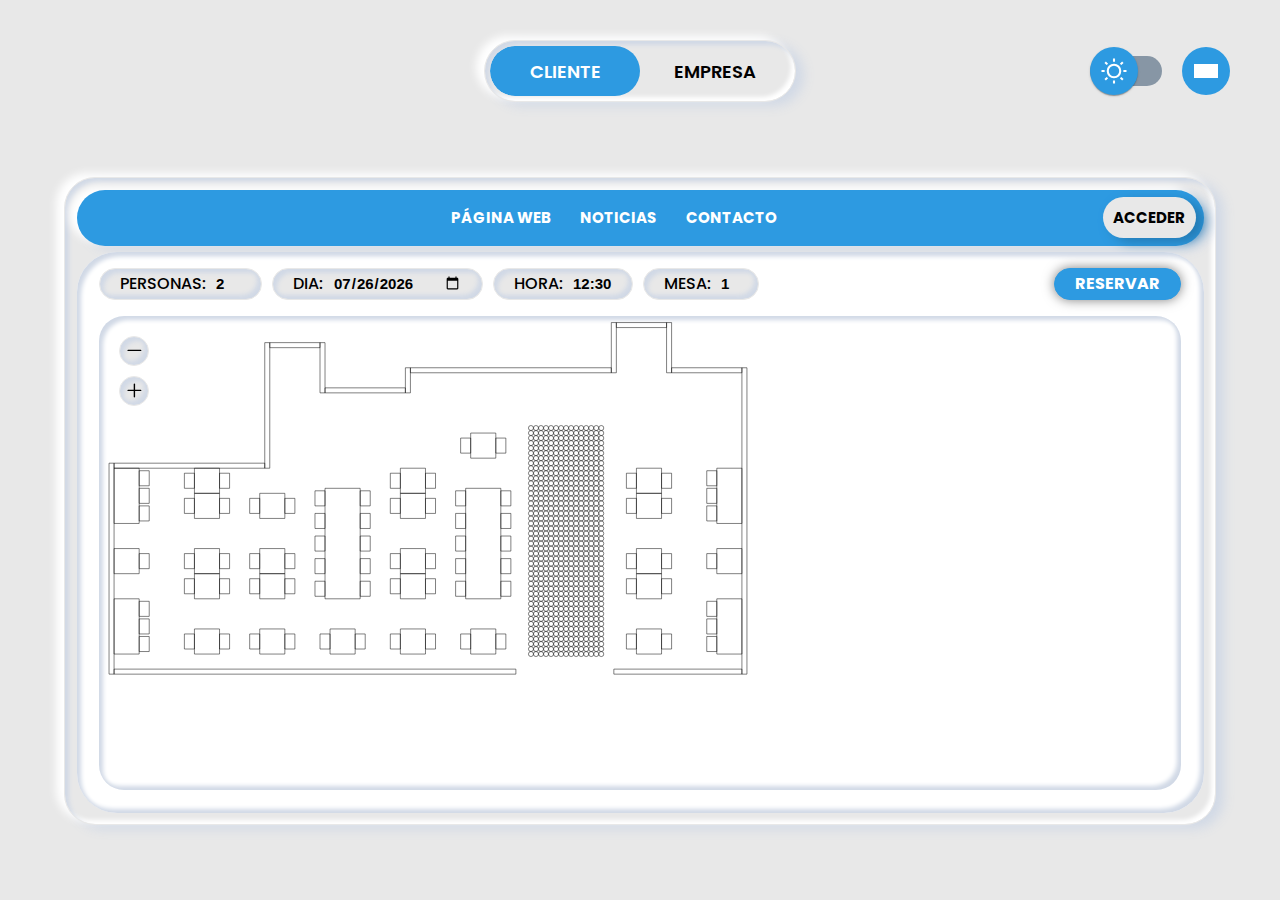
==== demo-rest-1/index.html @ f7833a54 "confirmar reserva" ====
<!DOCTYPE html>
<html lang="en">
<head>
    <meta charset="UTF-8">
    <meta name="viewport" content="width=device-width, initial-scale=1.0">

    <title>Innovawave</title>
  <link rel="stylesheet" >
    <link rel="stylesheet" href="style.css"> 
    <link rel="stylesheet" href="style-dark.css" id="dark-mode-stylesheet" disabled>
    <link rel="stylesheet" href="./rest-1/style.css">
    <link rel="stylesheet" href="./rest-1/style-dark.css" id="dark-mode-rest-stylesheet" disabled>

    <link rel="stylesheet" href="./rest-1/style-h.css" id="h-rest-stylesheet">
    <link rel="stylesheet" href="./rest-1/style-v.css" id="v-rest-stylesheet" disabled>

    <link rel="icon" type="image/innovawave-icon" href="./img/favicon.ico">
</head>
<body>
  <div class="div-top">
    <div class="div-dark-position">
      <label class="ui-switch">
        <input id="darkModeToggle" type="checkbox" >
        <div class="slider">
          <div class="circle"></div>
        </div>
        </label>
        <input type="checkbox" id="checkbox-rotate">
        <label for="checkbox-rotate" class="button-rotate">
            <div class="rectangulo-rotate"></div>
        </label>
    </div>
  <div class="button-cliente-empresa">
  <div class="radio-input poppins-black">
    <label id="cliente">
    <input value="value-1" name="value-radio" id="input-cliente" type="radio" checked="">
    <span>CLIENTE</span>
    </label>
    <label id="empresa">
      <input value="value-2" name="value-radio" id="input-empresa" type="radio">
    <span>EMPRESA</span>
    </label>
    <span class="selection"></span>
  </div>
</div>
</div>

    <div class="div-cliente-empresa poppins-medium">
      
        <div id="window-cliente" class="div-window center">
          <div style="display: none;" class="rest-popup-bk" id="popup-reservar">
            <div class="rest-popup-card">
              <button onclick="closePopup()" class="rest-popup-close-button">
                <img src="./img/cross.svg" alt="">
              </button>
              <h5>CONFIRMAR RESERVA</h5>
              <div>
                <svg viewBox="0 0 24 24" fill="none" xmlns="http://www.w3.org/2000/svg"><g id="SVGRepo_bgCarrier" stroke-width="0"></g><g id="SVGRepo_tracerCarrier" stroke-linecap="round" stroke-linejoin="round"></g><g id="SVGRepo_iconCarrier"> <path d="M16 7C16 9.20914 14.2091 11 12 11C9.79086 11 8 9.20914 8 7C8 4.79086 9.79086 3 12 3C14.2091 3 16 4.79086 16 7Z" stroke="#000000" stroke-width="2" stroke-linecap="round" stroke-linejoin="round"></path> <path d="M12 14C8.13401 14 5 17.134 5 21H19C19 17.134 15.866 14 12 14Z" stroke="#000000" stroke-width="2" stroke-linecap="round" stroke-linejoin="round"></path> </g></svg>
              2 PERSONAS
              </div>
              <div>
                <svg viewBox="0 0 24 24" fill="none" xmlns="http://www.w3.org/2000/svg">
                    <path d="M3 9H21M7 3V5M17 3V5M6 13H8M6 17H8M11 13H13M11 17H13M16 13H18M16 17H18M6.2 21H17.8C18.9201 21 19.4802 21 19.908 20.782C20.2843 20.5903 20.5903 20.2843 20.782 19.908C21 19.4802 21 18.9201 21 17.8V8.2C21 7.07989 21 6.51984 20.782 6.09202C20.5903 5.71569 20.2843 5.40973 19.908 5.21799C19.4802 5 18.9201 5 17.8 5H6.2C5.0799 5 4.51984 5 4.09202 5.21799C3.71569 5.40973 3.40973 5.71569 3.21799 6.09202C3 6.51984 3 7.07989 3 8.2V17.8C3 18.9201 3 19.4802 3.21799 19.908C3.40973 20.2843 3.71569 20.5903 4.09202 20.782C4.51984 21 5.07989 21 6.2 21Z" stroke="#000000" stroke-width="2" stroke-linecap="round" stroke-linejoin="round"></path>
                </svg>
                22/03/2024
              </div>
              <div>
                <svg viewBox="0 0 24 24" fill="none" xmlns="http://www.w3.org/2000/svg"><g id="SVGRepo_bgCarrier" stroke-width="0"></g><g id="SVGRepo_tracerCarrier" stroke-linecap="round" stroke-linejoin="round"></g><g id="SVGRepo_iconCarrier"> <path d="M12 7V12L14.5 13.5M21 12C21 16.9706 16.9706 21 12 21C7.02944 21 3 16.9706 3 12C3 7.02944 7.02944 3 12 3C16.9706 3 21 7.02944 21 12Z" stroke="#000000" stroke-width="2" stroke-linecap="round" stroke-linejoin="round"></path> </g></svg>
                20:00
              </div>
              <div>
                <svg width="20px" height="20px" viewBox="0 0 24 24" fill="black" stroke="none" xmlns="http://www.w3.org/2000/svg" stroke="#2b00ff">
                  <g id="SVGRepo_iconCarrier"> 
                    <path fill-rule="evenodd" clip-rule="evenodd" d="M1.73306 1.03631C2.08026 0.94014 2.45235 1.03817 2.7071 1.29292L22.7071 21.2929C23.0976 21.6834 23.0976 22.3166 22.7071 22.7071C22.3166 23.0977 21.6834 23.0977 21.2929 22.7071L14 15.4142L12.9142 16.5C12.1341 17.2802 10.8684 17.2827 10.0865 16.5007L3.29296 9.70718C1.58311 7.99734 1.01881 6.00221 0.879106 4.46556C0.809325 3.698 0.844063 3.03552 0.896734 2.56147C0.926579 2.29285 0.964429 2.02212 1.02938 1.75935C1.11559 1.41264 1.38869 1.13169 1.73306 1.03631ZM2.87096 4.2852C2.98137 5.49843 3.41721 7.00301 4.70713 8.29291L11.5 15.0858L12.5858 14L2.87096 4.2852Z" fill="black" stroke="none"></path> <path d="M18.2071 1.79292C18.5976 2.18344 18.5976 2.81661 18.2071 3.20713L15.3113 6.10295C14.955 6.45919 14.9505 6.97388 15.1985 7.38727L18.7929 3.79292C19.1834 3.40239 19.8166 3.40239 20.2071 3.79292C20.5976 4.18344 20.5976 4.81661 20.2071 5.20713L16.6128 8.80148C17.0261 9.04952 17.5408 9.04498 17.8971 8.68873L20.7929 5.79292C21.1834 5.40239 21.8166 5.40239 22.2071 5.79292C22.5976 6.18344 22.5976 6.81661 22.2071 7.20713L19.3113 10.1029C18.3379 11.0764 16.8269 11.2624 15.6465 10.5541L15.155 10.2592L14.7071 10.7071C14.3166 11.0977 13.6834 11.0977 13.2929 10.7071C12.9024 10.3166 12.9024 9.68344 13.2929 9.29292L13.7408 8.84501L13.4459 8.35354C12.7377 7.17311 12.9237 5.66214 13.8971 4.68873L16.7929 1.79292C17.1834 1.40239 17.8166 1.40239 18.2071 1.79292Z" fill="black" stroke="none"></path> <path d="M8.20711 17.2071C8.59763 16.8166 8.59763 16.1834 8.20711 15.7929C7.81659 15.4024 7.18342 15.4024 6.7929 15.7929L1.2929 21.2929C0.902372 21.6834 0.902372 22.3166 1.2929 22.7071C1.68342 23.0977 2.31659 23.0977 2.70711 22.7071L8.20711 17.2071Z" fill="black" stroke="none"></path> </g></svg>
                MESA 5
              </div>
              <button class="rest-popup-hecho">
                RESERVAR
              </button>
            </div>
          </div>
          
          <div class="rest">
            
            <header class="rest-head">
              <div class="rest-div-logo">
                <img class="rest-logo" src="https://static.vecteezy.com/system/resources/previews/024/284/717/large_2x/restaurant-logo-4-free-png.png" alt="">
              </div>
              <input type="checkbox" id="menu" class="nav-input">
              <div class="rest-div-pages">
                <a class="rest-page" >PÁGINA WEB</a>
                <a class="rest-page" >NOTICIAS</a>
                <a class="rest-page" >CONTACTO</a>
              </div>
              
              <label for="menu" class="nav-label">
                <img src="./img/menu.svg" alt="menu" class="nav-img">
              </label>
              <div class="rest-head-right">
                <div onclick="acceder()" class="rest-login">
                  ACCEDER
                </div>
              </div>
            </header>
            <div class="rest-map">
              <div class="rest-map-top">
                <div id="selectorPersonas" class="rest-filter">
                  PERSONAS:
                  <input value="2" id="personas" style="width:35px" type="number">
                </div>
                <div id="selectorFecha" class="rest-filter">
                  DIA: 
                  <input type="date" id="fecha">
                </div>
                <div id="selectorHora" class="rest-filter">
                  HORA:
                  <select id="hora" name="" id="">
                    <option value="">12:30</option>
                    <option value="">14:00</option>
                    <option value="">20:00</option>
                    <option value="">21:30</option>
                  </select>
                </div>
                <div id="selectorMesa" class="rest-filter">
                  MESA: 
                  <select id="mesa" name="" id="">
                    <option value="Mesa 1">1</option>
                    <option value="Mesa 2">2</option>
                    <option value="Mesa 3">3</option>
                    <option value="Mesa 4">4</option>
                    <option value="Mesa 5">5</option>
                    <option value="Mesa 6">6</option>
                    <option value="Mesa 7">7</option>
                    <option value="Mesa 8">8</option>
                    <option value="Mesa 9">9</option>
                    <option value="Mesa 10">10</option>
                    <option value="Mesa 11">11</option>
                    <option value="Mesa 12">12</option>
                    <option value="Mesa 13">13</option>
                    <option value="Mesa 14">14</option>
                    <option value="Mesa 15">15</option>
                    <option value="Mesa 16">16</option>
                    <option value="Mesa 17">17</option>
                    <option value="Mesa 18">18</option>
                    <option value="Mesa 19">19</option>
                    <option value="Mesa 20">20</option>
                    <option value="Mesa 21">21</option>
                    <option value="Mesa 22">22</option>
                    <option value="Mesa 23">23</option>
                    <option value="Mesa 24">24</option>
                    <option value="Mesa 25">25</option>
                    <option value="Mesa 26">26</option>
                    <option value="Mesa 27">27</option>

                  </select>
                </div>
                
                
    
                <div id="resultado"></div>
                <div class="rest-encargar" onclick="openPopup()">
                  RESERVAR
                </div>
              </div>
              <div class="rest-map-bottom">
                <button class="rest-zoom-button" style="top: 60px;" id="zoomIn">
                  <svg style="width: 60%;" viewBox="0 0 24 24" fill="white" xmlns="http://www.w3.org/2000/svg">
                    <g id="SVGRepo_iconCarrier"> 
                      <path d="M13 3C13 2.44772 12.5523 2 12 2C11.4477 2 11 2.44772 11 3V11H3C2.44772 11 2 11.4477 2 12C2 12.5523 2.44772 13 3 13H11V21C11 21.5523 11.4477 22 12 22C12.5523 22 13 21.5523 13 21V13H21C21.5523 13 22 12.5523 22 12C22 11.4477 21.5523 11 21 11H13V3Z" fill="#000"></path> 
                    </g>
                  </svg>
                </button>
                <button class="rest-zoom-button" style="top: 20px;" id="zoomOut">
                  <svg style="width: 60%;" viewBox="0 0 24 24" fill="none" xmlns="http://www.w3.org/2000/svg">
                    <path d="M2 12C2 11.4477 2.44772 11 3 11H21C21.5523 11 22 11.4477 22 12C22 12.5523 21.5523 13 21 13H3C2.44772 13 2 12.5523 2 12Z" fill="#000"></path> 
                  </svg>
                </button>
                <div class="loader"></div>
                <div class="rest-encargar-v" onclick="openPopup()">
                  RESERVAR
                </div>
                <svg id="svg" viewBox="0 0 0 0" xmlns="http://www.w3.org/2000/svg" style="width: 100%; height: 100%;transition:0.5s">
                  <a xlink:title="Mesa 1">
                    <path d="M30 10 l50 0 l0 50 l-50 0 z M80 20 l20 0 l0 30 l-20 0 z M10 20 l20 0 l0 30 l-20 0 z M30 60 l50 0 l0 50 l-50 0 z M80 70 l20 0 l0 30 l-20 0 z M10 70 l20 0 l0 30 l-20 0 z" class="rest-mesa"></path>
                  </a>
                  <a xlink:title="Mesa 2">
                    <path d="M30 170 l50 0 l0 50 l-50 0 z M80 180 l20 0 l0 30 l-20 0 z M10 180 l20 0 l0 30 l-20 0 z M30 220 l50 0 l0 50 l-50 0 z M80 230 l20 0 l0 30 l-20 0 z M10 230 l20 0 l0 30 l-20 0 z" class="rest-mesa"></path>
                  </a>
                  <a xlink:title="Mesa 3">
                    <path d="M30 330 l50 0 l0 50 l-50 0 z M80 340 l20 0 l0 30 l-20 0 z M10 340 l20 0 l0 30 l-20 0 z" class="rest-mesa"></path>
                  </a>
                  <a xlink:title="Mesa 4">
                    <path d="M160 60 l50 0 l0 50 l-50 0 z M210 70 l20 0 l0 30 l-20 0 z M140 70 l20 0 l0 30 l-20 0 z" class="rest-mesa"></path>
                  </a>
                  <a xlink:title="Mesa 5">
                    <path d="M160 170 l50 0 l0 50 l-50 0 z M210 180 l20 0 l0 30 l-20 0 z M140 180 l20 0 l0 30 l-20 0 z M160 220 l50 0 l0 50 l-50 0 z M210 230 l20 0 l0 30 l-20 0 z M140 230 l20 0 l0 30 l-20 0 z" class="rest-mesa"></path>
                  </a>
                  <a xlink:title="Mesa 6">
                    <path d="M160 330 l50 0 l0 50 l-50 0 z M210 340 l20 0 l0 30 l-20 0 z M140 340 l20 0 l0 30 l-20 0 z" class="rest-mesa"></path>
                  </a>
                  <a xlink:title="Mesa 7">
                    <path d="M290 50 l70 0 l0 220 l-70 0 z M360 55 l20 0 l0 30 l-20 0 z M360 100 l20 0 l0 30 l-20 0 z M360 145 l20 0 l0 30 l-20 0 z M360 190 l20 0 l0 30 l-20 0 z M360 235 l20 0 l0 30 l-20 0 z M270 55 l20 0 l0 30 l-20 0 z M270 100 l20 0 l0 30 l-20 0 z M270 145 l20 0 l0 30 l-20 0 z M270 190 l20 0 l0 30 l-20 0 z M270 235 l20 0 l0 30 l-20 0 z" class="rest-mesa"></path>
                  </a>
                  <a xlink:title="Mesa 8">
                    <path d="M300 330 l50 0 l0 50 l-50 0 z M350 340 l20 0 l0 30 l-20 0 z M280 340 l20 0 l0 30 l-20 0 z" class="rest-mesa"></path>
                  </a>
                  <a xlink:title="Mesa 9">
                    <path d="M440 170 l50 0 l0 50 l-50 0 z M490 180 l20 0 l0 30 l-20 0 z M420 180 l20 0 l0 30 l-20 0 z M440 220 l50 0 l0 50 l-50 0 z M420 230 l20 0 l0 30 l-20 0 z M490 230 l20 0 l0 30 l-20 0 z" class="rest-mesa"></path>
                  </a>
                  <a xlink:title="Mesa 10">
                    <path d="M440 10 l50 0 l0 50 l-50 0 z M490 20 l20 0 l0 30 l-20 0 z M420 20 l20 0 l0 30 l-20 0 z M440 60 l50 0 l0 50 l-50 0 z M420 70 l20 0 l0 30 l-20 0 z M490 70 l20 0 l0 30 l-20 0 z" class="rest-mesa"></path>
                  </a>
                  <a xlink:title="Mesa 11">
                    <path d="M440 330 l50 0 l0 50 l-50 0 z M490 340 l20 0 l0 30 l-20 0 z M420 340 l20 0 l0 30 l-20 0 z" class="rest-mesa"></path>
                  </a>
                  <a xlink:title="Mesa 12">
                    <path d="M570 50 l70 0 l0 220 l-70 0 z M640 55 l20 0 l0 30 l-20 0 z M640 100 l20 0 l0 30 l-20 0 z M640 145 l20 0 l0 30 l-20 0 z M640 190 l20 0 l0 30 l-20 0 z M640 235 l20 0 l0 30 l-20 0 z M550 55 l20 0 l0 30 l-20 0 z M550 100 l20 0 l0 30 l-20 0 z M550 145 l20 0 l0 30 l-20 0 z M550 190 l20 0 l0 30 l-20 0 z M550 235 l20 0 l0 30 l-20 0 z" class="rest-mesa"></path>
                  </a>
                  <a xlink:title="Mesa 13">
                    <path d="M580 330 l50 0 l0 50 l-50 0 z M630 340 l20 0 l0 30 l-20 0 z M560 340 l20 0 l0 30 l-20 0 z" class="rest-mesa"></path>
                  </a>
                  <a xlink:title="Mesa 14">
                    <path d="M580 -60 l50 0 l0 50 l-50 0 z M630 -50 l20 0 l0 30 l-20 0 z M560 -50 l20 0 l0 30 l-20 0 z" class="rest-mesa"></path>
                  </a>
                  <a xlink:title="Mesa 15">
                    <path d="M-130 10 l50 0 l0 110 l-50 0 z M-80 50 l20 0 l0 30 l-20 0 z M-80 15 l20 0 l0 30 l-20 0 z M-80 85 l20 0 l0 30 l-20 0 z" class="rest-mesa"></path>
                  </a>
                  <a xlink:title="Mesa 16">
                    <path d="M-130 170 l50 0 l0 50 l-50 0 z M-80 180 l20 0 l0 30 l-20 0 z" class="rest-mesa"></path>
                  </a>
                  <a xlink:title="Mesa 17">
                    <path d="M-130 270 l50 0 l0 110 l-50 0 z M-80 310 l20 0 l0 30 l-20 0 z M-80 345 l20 0 l0 30 l-20 0 z M-80 275 l20 0 l0 30 l-20 0 z" class="rest-mesa"></path>
                  </a>
                  <a xlink:title="Mesa 18">
                    <path d="M910 330 l50 0 l0 50 l-50 0 z M960 340 l20 0 l0 30 l-20 0 z M890 340 l20 0 l0 30 l-20 0 z" class="rest-mesa"></path>
                  </a>
                  <a xlink:title="Mesa 19">
                    <path d="M910 170 l50 0 l0 50 l-50 0 z M960 180 l20 0 l0 30 l-20 0 z M890 180 l20 0 l0 30 l-20 0 z M910 220 l50 0 l0 50 l-50 0 z M960 230 l20 0 l0 30 l-20 0 z M890 230 l20 0 l0 30 l-20 0 z" class="rest-mesa"></path>
                  </a>
                  <a xlink:title="Mesa 20">
                    <path d="M910 10 l50 0 l0 50 l-50 0 z M960 20 l20 0 l0 30 l-20 0 z M890 20 l20 0 l0 30 l-20 0 z M910 60 l50 0 l0 50 l-50 0 z M960 70 l20 0 l0 30 l-20 0 z M890 70 l20 0 l0 30 l-20 0 z" class="rest-mesa"></path>
                  </a>
                  <a xlink:title="Mesa 21">
                    <path d="M1070 270 l50 0 l0 110 l-50 0 z M1050 310 l20 0 l0 30 l-20 0 z M1050 345 l20 0 l0 30 l-20 0 z M1050 275 l20 0 l0 30 l-20 0 z" class="rest-mesa"></path>
                  </a>
                  <a xlink:title="Mesa 22">
                    <path d="M1070 170 l50 0 l0 50 l-50 0 z M1050 180 l20 0 l0 30 l-20 0 z" class="rest-mesa"></path>
                  </a>
                  <a xlink:title="Mesa 23">
                    <path d="M1070 10 l50 0 l0 110 l-50 0 z M1050 50 l20 0 l0 30 l-20 0 z M1050 15 l20 0 l0 30 l-20 0 z M1050 85 l20 0 l0 30 l-20 0 z" class="rest-mesa"></path>
                  </a>
                <circle cx="700" cy="-70" r="5" fill="none" stroke="black"></circle><circle cx="710" cy="-70" r="5" fill="none" stroke="black"></circle><circle cx="720" cy="-70" r="5" fill="none" stroke="black"></circle><circle cx="730" cy="-70" r="5" fill="none" stroke="black"></circle><circle cx="740" cy="-70" r="5" fill="none" stroke="black"></circle><circle cx="750" cy="-70" r="5" fill="none" stroke="black"></circle><circle cx="760" cy="-70" r="5" fill="none" stroke="black"></circle><circle cx="770" cy="-70" r="5" fill="none" stroke="black"></circle><circle cx="780" cy="-70" r="5" fill="none" stroke="black"></circle><circle cx="790" cy="-70" r="5" fill="none" stroke="black"></circle><circle cx="800" cy="-70" r="5" fill="none" stroke="black"></circle><circle cx="810" cy="-70" r="5" fill="none" stroke="black"></circle><circle cx="820" cy="-70" r="5" fill="none" stroke="black"></circle><circle cx="830" cy="-70" r="5" fill="none" stroke="black"></circle><circle cx="840" cy="-70" r="5" fill="none" stroke="black"></circle><circle cx="700" cy="-60" r="5" fill="none" stroke="black"></circle><circle cx="710" cy="-60" r="5" fill="none" stroke="black"></circle><circle cx="720" cy="-60" r="5" fill="none" stroke="black"></circle><circle cx="730" cy="-60" r="5" fill="none" stroke="black"></circle><circle cx="740" cy="-60" r="5" fill="none" stroke="black"></circle><circle cx="750" cy="-60" r="5" fill="none" stroke="black"></circle><circle cx="760" cy="-60" r="5" fill="none" stroke="black"></circle><circle cx="770" cy="-60" r="5" fill="none" stroke="black"></circle><circle cx="780" cy="-60" r="5" fill="none" stroke="black"></circle><circle cx="790" cy="-60" r="5" fill="none" stroke="black"></circle><circle cx="800" cy="-60" r="5" fill="none" stroke="black"></circle><circle cx="810" cy="-60" r="5" fill="none" stroke="black"></circle><circle cx="820" cy="-60" r="5" fill="none" stroke="black"></circle><circle cx="830" cy="-60" r="5" fill="none" stroke="black"></circle><circle cx="840" cy="-60" r="5" fill="none" stroke="black"></circle><circle cx="700" cy="-50" r="5" fill="none" stroke="black"></circle><circle cx="710" cy="-50" r="5" fill="none" stroke="black"></circle><circle cx="720" cy="-50" r="5" fill="none" stroke="black"></circle><circle cx="730" cy="-50" r="5" fill="none" stroke="black"></circle><circle cx="740" cy="-50" r="5" fill="none" stroke="black"></circle><circle cx="750" cy="-50" r="5" fill="none" stroke="black"></circle><circle cx="760" cy="-50" r="5" fill="none" stroke="black"></circle><circle cx="770" cy="-50" r="5" fill="none" stroke="black"></circle><circle cx="780" cy="-50" r="5" fill="none" stroke="black"></circle><circle cx="790" cy="-50" r="5" fill="none" stroke="black"></circle><circle cx="800" cy="-50" r="5" fill="none" stroke="black"></circle><circle cx="810" cy="-50" r="5" fill="none" stroke="black"></circle><circle cx="820" cy="-50" r="5" fill="none" stroke="black"></circle><circle cx="830" cy="-50" r="5" fill="none" stroke="black"></circle><circle cx="840" cy="-50" r="5" fill="none" stroke="black"></circle><circle cx="700" cy="-40" r="5" fill="none" stroke="black"></circle><circle cx="710" cy="-40" r="5" fill="none" stroke="black"></circle><circle cx="720" cy="-40" r="5" fill="none" stroke="black"></circle><circle cx="730" cy="-40" r="5" fill="none" stroke="black"></circle><circle cx="740" cy="-40" r="5" fill="none" stroke="black"></circle><circle cx="750" cy="-40" r="5" fill="none" stroke="black"></circle><circle cx="760" cy="-40" r="5" fill="none" stroke="black"></circle><circle cx="770" cy="-40" r="5" fill="none" stroke="black"></circle><circle cx="780" cy="-40" r="5" fill="none" stroke="black"></circle><circle cx="790" cy="-40" r="5" fill="none" stroke="black"></circle><circle cx="800" cy="-40" r="5" fill="none" stroke="black"></circle><circle cx="810" cy="-40" r="5" fill="none" stroke="black"></circle><circle cx="820" cy="-40" r="5" fill="none" stroke="black"></circle><circle cx="830" cy="-40" r="5" fill="none" stroke="black"></circle><circle cx="840" cy="-40" r="5" fill="none" stroke="black"></circle><circle cx="700" cy="-30" r="5" fill="none" stroke="black"></circle><circle cx="710" cy="-30" r="5" fill="none" stroke="black"></circle><circle cx="720" cy="-30" r="5" fill="none" stroke="black"></circle><circle cx="730" cy="-30" r="5" fill="none" stroke="black"></circle><circle cx="740" cy="-30" r="5" fill="none" stroke="black"></circle><circle cx="750" cy="-30" r="5" fill="none" stroke="black"></circle><circle cx="760" cy="-30" r="5" fill="none" stroke="black"></circle><circle cx="770" cy="-30" r="5" fill="none" stroke="black"></circle><circle cx="780" cy="-30" r="5" fill="none" stroke="black"></circle><circle cx="790" cy="-30" r="5" fill="none" stroke="black"></circle><circle cx="800" cy="-30" r="5" fill="none" stroke="black"></circle><circle cx="810" cy="-30" r="5" fill="none" stroke="black"></circle><circle cx="820" cy="-30" r="5" fill="none" stroke="black"></circle><circle cx="830" cy="-30" r="5" fill="none" stroke="black"></circle><circle cx="840" cy="-30" r="5" fill="none" stroke="black"></circle><circle cx="700" cy="-20" r="5" fill="none" stroke="black"></circle><circle cx="710" cy="-20" r="5" fill="none" stroke="black"></circle><circle cx="720" cy="-20" r="5" fill="none" stroke="black"></circle><circle cx="730" cy="-20" r="5" fill="none" stroke="black"></circle><circle cx="740" cy="-20" r="5" fill="none" stroke="black"></circle><circle cx="750" cy="-20" r="5" fill="none" stroke="black"></circle><circle cx="760" cy="-20" r="5" fill="none" stroke="black"></circle><circle cx="770" cy="-20" r="5" fill="none" stroke="black"></circle><circle cx="780" cy="-20" r="5" fill="none" stroke="black"></circle><circle cx="790" cy="-20" r="5" fill="none" stroke="black"></circle><circle cx="800" cy="-20" r="5" fill="none" stroke="black"></circle><circle cx="810" cy="-20" r="5" fill="none" stroke="black"></circle><circle cx="820" cy="-20" r="5" fill="none" stroke="black"></circle><circle cx="830" cy="-20" r="5" fill="none" stroke="black"></circle><circle cx="840" cy="-20" r="5" fill="none" stroke="black"></circle><circle cx="700" cy="-10" r="5" fill="none" stroke="black"></circle><circle cx="710" cy="-10" r="5" fill="none" stroke="black"></circle><circle cx="720" cy="-10" r="5" fill="none" stroke="black"></circle><circle cx="730" cy="-10" r="5" fill="none" stroke="black"></circle><circle cx="740" cy="-10" r="5" fill="none" stroke="black"></circle><circle cx="750" cy="-10" r="5" fill="none" stroke="black"></circle><circle cx="760" cy="-10" r="5" fill="none" stroke="black"></circle><circle cx="770" cy="-10" r="5" fill="none" stroke="black"></circle><circle cx="780" cy="-10" r="5" fill="none" stroke="black"></circle><circle cx="790" cy="-10" r="5" fill="none" stroke="black"></circle><circle cx="800" cy="-10" r="5" fill="none" stroke="black"></circle><circle cx="810" cy="-10" r="5" fill="none" stroke="black"></circle><circle cx="820" cy="-10" r="5" fill="none" stroke="black"></circle><circle cx="830" cy="-10" r="5" fill="none" stroke="black"></circle><circle cx="840" cy="-10" r="5" fill="none" stroke="black"></circle><circle cx="700" cy="0" r="5" fill="none" stroke="black"></circle><circle cx="710" cy="0" r="5" fill="none" stroke="black"></circle><circle cx="720" cy="0" r="5" fill="none" stroke="black"></circle><circle cx="730" cy="0" r="5" fill="none" stroke="black"></circle><circle cx="740" cy="0" r="5" fill="none" stroke="black"></circle><circle cx="750" cy="0" r="5" fill="none" stroke="black"></circle><circle cx="760" cy="0" r="5" fill="none" stroke="black"></circle><circle cx="770" cy="0" r="5" fill="none" stroke="black"></circle><circle cx="780" cy="0" r="5" fill="none" stroke="black"></circle><circle cx="790" cy="0" r="5" fill="none" stroke="black"></circle><circle cx="800" cy="0" r="5" fill="none" stroke="black"></circle><circle cx="810" cy="0" r="5" fill="none" stroke="black"></circle><circle cx="820" cy="0" r="5" fill="none" stroke="black"></circle><circle cx="830" cy="0" r="5" fill="none" stroke="black"></circle><circle cx="840" cy="0" r="5" fill="none" stroke="black"></circle><circle cx="700" cy="10" r="5" fill="none" stroke="black"></circle><circle cx="710" cy="10" r="5" fill="none" stroke="black"></circle><circle cx="720" cy="10" r="5" fill="none" stroke="black"></circle><circle cx="730" cy="10" r="5" fill="none" stroke="black"></circle><circle cx="740" cy="10" r="5" fill="none" stroke="black"></circle><circle cx="750" cy="10" r="5" fill="none" stroke="black"></circle><circle cx="760" cy="10" r="5" fill="none" stroke="black"></circle><circle cx="770" cy="10" r="5" fill="none" stroke="black"></circle><circle cx="780" cy="10" r="5" fill="none" stroke="black"></circle><circle cx="790" cy="10" r="5" fill="none" stroke="black"></circle><circle cx="800" cy="10" r="5" fill="none" stroke="black"></circle><circle cx="810" cy="10" r="5" fill="none" stroke="black"></circle><circle cx="820" cy="10" r="5" fill="none" stroke="black"></circle><circle cx="830" cy="10" r="5" fill="none" stroke="black"></circle><circle cx="840" cy="10" r="5" fill="none" stroke="black"></circle><circle cx="700" cy="20" r="5" fill="none" stroke="black"></circle><circle cx="710" cy="20" r="5" fill="none" stroke="black"></circle><circle cx="720" cy="20" r="5" fill="none" stroke="black"></circle><circle cx="730" cy="20" r="5" fill="none" stroke="black"></circle><circle cx="740" cy="20" r="5" fill="none" stroke="black"></circle><circle cx="750" cy="20" r="5" fill="none" stroke="black"></circle><circle cx="760" cy="20" r="5" fill="none" stroke="black"></circle><circle cx="770" cy="20" r="5" fill="none" stroke="black"></circle><circle cx="780" cy="20" r="5" fill="none" stroke="black"></circle><circle cx="790" cy="20" r="5" fill="none" stroke="black"></circle><circle cx="800" cy="20" r="5" fill="none" stroke="black"></circle><circle cx="810" cy="20" r="5" fill="none" stroke="black"></circle><circle cx="820" cy="20" r="5" fill="none" stroke="black"></circle><circle cx="830" cy="20" r="5" fill="none" stroke="black"></circle><circle cx="840" cy="20" r="5" fill="none" stroke="black"></circle><circle cx="700" cy="30" r="5" fill="none" stroke="black"></circle><circle cx="710" cy="30" r="5" fill="none" stroke="black"></circle><circle cx="720" cy="30" r="5" fill="none" stroke="black"></circle><circle cx="730" cy="30" r="5" fill="none" stroke="black"></circle><circle cx="740" cy="30" r="5" fill="none" stroke="black"></circle><circle cx="750" cy="30" r="5" fill="none" stroke="black"></circle><circle cx="760" cy="30" r="5" fill="none" stroke="black"></circle><circle cx="770" cy="30" r="5" fill="none" stroke="black"></circle><circle cx="780" cy="30" r="5" fill="none" stroke="black"></circle><circle cx="790" cy="30" r="5" fill="none" stroke="black"></circle><circle cx="800" cy="30" r="5" fill="none" stroke="black"></circle><circle cx="810" cy="30" r="5" fill="none" stroke="black"></circle><circle cx="820" cy="30" r="5" fill="none" stroke="black"></circle><circle cx="830" cy="30" r="5" fill="none" stroke="black"></circle><circle cx="840" cy="30" r="5" fill="none" stroke="black"></circle><circle cx="700" cy="40" r="5" fill="none" stroke="black"></circle><circle cx="710" cy="40" r="5" fill="none" stroke="black"></circle><circle cx="720" cy="40" r="5" fill="none" stroke="black"></circle><circle cx="730" cy="40" r="5" fill="none" stroke="black"></circle><circle cx="740" cy="40" r="5" fill="none" stroke="black"></circle><circle cx="750" cy="40" r="5" fill="none" stroke="black"></circle><circle cx="760" cy="40" r="5" fill="none" stroke="black"></circle><circle cx="770" cy="40" r="5" fill="none" stroke="black"></circle><circle cx="780" cy="40" r="5" fill="none" stroke="black"></circle><circle cx="790" cy="40" r="5" fill="none" stroke="black"></circle><circle cx="800" cy="40" r="5" fill="none" stroke="black"></circle><circle cx="810" cy="40" r="5" fill="none" stroke="black"></circle><circle cx="820" cy="40" r="5" fill="none" stroke="black"></circle><circle cx="830" cy="40" r="5" fill="none" stroke="black"></circle><circle cx="840" cy="40" r="5" fill="none" stroke="black"></circle><circle cx="700" cy="50" r="5" fill="none" stroke="black"></circle><circle cx="710" cy="50" r="5" fill="none" stroke="black"></circle><circle cx="720" cy="50" r="5" fill="none" stroke="black"></circle><circle cx="730" cy="50" r="5" fill="none" stroke="black"></circle><circle cx="740" cy="50" r="5" fill="none" stroke="black"></circle><circle cx="750" cy="50" r="5" fill="none" stroke="black"></circle><circle cx="760" cy="50" r="5" fill="none" stroke="black"></circle><circle cx="770" cy="50" r="5" fill="none" stroke="black"></circle><circle cx="780" cy="50" r="5" fill="none" stroke="black"></circle><circle cx="790" cy="50" r="5" fill="none" stroke="black"></circle><circle cx="800" cy="50" r="5" fill="none" stroke="black"></circle><circle cx="810" cy="50" r="5" fill="none" stroke="black"></circle><circle cx="820" cy="50" r="5" fill="none" stroke="black"></circle><circle cx="830" cy="50" r="5" fill="none" stroke="black"></circle><circle cx="840" cy="50" r="5" fill="none" stroke="black"></circle><circle cx="700" cy="60" r="5" fill="none" stroke="black"></circle><circle cx="710" cy="60" r="5" fill="none" stroke="black"></circle><circle cx="720" cy="60" r="5" fill="none" stroke="black"></circle><circle cx="730" cy="60" r="5" fill="none" stroke="black"></circle><circle cx="740" cy="60" r="5" fill="none" stroke="black"></circle><circle cx="750" cy="60" r="5" fill="none" stroke="black"></circle><circle cx="760" cy="60" r="5" fill="none" stroke="black"></circle><circle cx="770" cy="60" r="5" fill="none" stroke="black"></circle><circle cx="780" cy="60" r="5" fill="none" stroke="black"></circle><circle cx="790" cy="60" r="5" fill="none" stroke="black"></circle><circle cx="800" cy="60" r="5" fill="none" stroke="black"></circle><circle cx="810" cy="60" r="5" fill="none" stroke="black"></circle><circle cx="820" cy="60" r="5" fill="none" stroke="black"></circle><circle cx="830" cy="60" r="5" fill="none" stroke="black"></circle><circle cx="840" cy="60" r="5" fill="none" stroke="black"></circle><circle cx="700" cy="70" r="5" fill="none" stroke="black"></circle><circle cx="710" cy="70" r="5" fill="none" stroke="black"></circle><circle cx="720" cy="70" r="5" fill="none" stroke="black"></circle><circle cx="730" cy="70" r="5" fill="none" stroke="black"></circle><circle cx="740" cy="70" r="5" fill="none" stroke="black"></circle><circle cx="750" cy="70" r="5" fill="none" stroke="black"></circle><circle cx="760" cy="70" r="5" fill="none" stroke="black"></circle><circle cx="770" cy="70" r="5" fill="none" stroke="black"></circle><circle cx="780" cy="70" r="5" fill="none" stroke="black"></circle><circle cx="790" cy="70" r="5" fill="none" stroke="black"></circle><circle cx="800" cy="70" r="5" fill="none" stroke="black"></circle><circle cx="810" cy="70" r="5" fill="none" stroke="black"></circle><circle cx="820" cy="70" r="5" fill="none" stroke="black"></circle><circle cx="830" cy="70" r="5" fill="none" stroke="black"></circle><circle cx="840" cy="70" r="5" fill="none" stroke="black"></circle><circle cx="700" cy="80" r="5" fill="none" stroke="black"></circle><circle cx="710" cy="80" r="5" fill="none" stroke="black"></circle><circle cx="720" cy="80" r="5" fill="none" stroke="black"></circle><circle cx="730" cy="80" r="5" fill="none" stroke="black"></circle><circle cx="740" cy="80" r="5" fill="none" stroke="black"></circle><circle cx="750" cy="80" r="5" fill="none" stroke="black"></circle><circle cx="760" cy="80" r="5" fill="none" stroke="black"></circle><circle cx="770" cy="80" r="5" fill="none" stroke="black"></circle><circle cx="780" cy="80" r="5" fill="none" stroke="black"></circle><circle cx="790" cy="80" r="5" fill="none" stroke="black"></circle><circle cx="800" cy="80" r="5" fill="none" stroke="black"></circle><circle cx="810" cy="80" r="5" fill="none" stroke="black"></circle><circle cx="820" cy="80" r="5" fill="none" stroke="black"></circle><circle cx="830" cy="80" r="5" fill="none" stroke="black"></circle><circle cx="840" cy="80" r="5" fill="none" stroke="black"></circle><circle cx="700" cy="90" r="5" fill="none" stroke="black"></circle><circle cx="710" cy="90" r="5" fill="none" stroke="black"></circle><circle cx="720" cy="90" r="5" fill="none" stroke="black"></circle><circle cx="730" cy="90" r="5" fill="none" stroke="black"></circle><circle cx="740" cy="90" r="5" fill="none" stroke="black"></circle><circle cx="750" cy="90" r="5" fill="none" stroke="black"></circle><circle cx="760" cy="90" r="5" fill="none" stroke="black"></circle><circle cx="770" cy="90" r="5" fill="none" stroke="black"></circle><circle cx="780" cy="90" r="5" fill="none" stroke="black"></circle><circle cx="790" cy="90" r="5" fill="none" stroke="black"></circle><circle cx="800" cy="90" r="5" fill="none" stroke="black"></circle><circle cx="810" cy="90" r="5" fill="none" stroke="black"></circle><circle cx="820" cy="90" r="5" fill="none" stroke="black"></circle><circle cx="830" cy="90" r="5" fill="none" stroke="black"></circle><circle cx="840" cy="90" r="5" fill="none" stroke="black"></circle><circle cx="700" cy="100" r="5" fill="none" stroke="black"></circle><circle cx="710" cy="100" r="5" fill="none" stroke="black"></circle><circle cx="720" cy="100" r="5" fill="none" stroke="black"></circle><circle cx="730" cy="100" r="5" fill="none" stroke="black"></circle><circle cx="740" cy="100" r="5" fill="none" stroke="black"></circle><circle cx="750" cy="100" r="5" fill="none" stroke="black"></circle><circle cx="760" cy="100" r="5" fill="none" stroke="black"></circle><circle cx="770" cy="100" r="5" fill="none" stroke="black"></circle><circle cx="780" cy="100" r="5" fill="none" stroke="black"></circle><circle cx="790" cy="100" r="5" fill="none" stroke="black"></circle><circle cx="800" cy="100" r="5" fill="none" stroke="black"></circle><circle cx="810" cy="100" r="5" fill="none" stroke="black"></circle><circle cx="820" cy="100" r="5" fill="none" stroke="black"></circle><circle cx="830" cy="100" r="5" fill="none" stroke="black"></circle><circle cx="840" cy="100" r="5" fill="none" stroke="black"></circle><circle cx="700" cy="110" r="5" fill="none" stroke="black"></circle><circle cx="710" cy="110" r="5" fill="none" stroke="black"></circle><circle cx="720" cy="110" r="5" fill="none" stroke="black"></circle><circle cx="730" cy="110" r="5" fill="none" stroke="black"></circle><circle cx="740" cy="110" r="5" fill="none" stroke="black"></circle><circle cx="750" cy="110" r="5" fill="none" stroke="black"></circle><circle cx="760" cy="110" r="5" fill="none" stroke="black"></circle><circle cx="770" cy="110" r="5" fill="none" stroke="black"></circle><circle cx="780" cy="110" r="5" fill="none" stroke="black"></circle><circle cx="790" cy="110" r="5" fill="none" stroke="black"></circle><circle cx="800" cy="110" r="5" fill="none" stroke="black"></circle><circle cx="810" cy="110" r="5" fill="none" stroke="black"></circle><circle cx="820" cy="110" r="5" fill="none" stroke="black"></circle><circle cx="830" cy="110" r="5" fill="none" stroke="black"></circle><circle cx="840" cy="110" r="5" fill="none" stroke="black"></circle><circle cx="700" cy="120" r="5" fill="none" stroke="black"></circle><circle cx="710" cy="120" r="5" fill="none" stroke="black"></circle><circle cx="720" cy="120" r="5" fill="none" stroke="black"></circle><circle cx="730" cy="120" r="5" fill="none" stroke="black"></circle><circle cx="740" cy="120" r="5" fill="none" stroke="black"></circle><circle cx="750" cy="120" r="5" fill="none" stroke="black"></circle><circle cx="760" cy="120" r="5" fill="none" stroke="black"></circle><circle cx="770" cy="120" r="5" fill="none" stroke="black"></circle><circle cx="780" cy="120" r="5" fill="none" stroke="black"></circle><circle cx="790" cy="120" r="5" fill="none" stroke="black"></circle><circle cx="800" cy="120" r="5" fill="none" stroke="black"></circle><circle cx="810" cy="120" r="5" fill="none" stroke="black"></circle><circle cx="820" cy="120" r="5" fill="none" stroke="black"></circle><circle cx="830" cy="120" r="5" fill="none" stroke="black"></circle><circle cx="840" cy="120" r="5" fill="none" stroke="black"></circle><circle cx="700" cy="130" r="5" fill="none" stroke="black"></circle><circle cx="710" cy="130" r="5" fill="none" stroke="black"></circle><circle cx="720" cy="130" r="5" fill="none" stroke="black"></circle><circle cx="730" cy="130" r="5" fill="none" stroke="black"></circle><circle cx="740" cy="130" r="5" fill="none" stroke="black"></circle><circle cx="750" cy="130" r="5" fill="none" stroke="black"></circle><circle cx="760" cy="130" r="5" fill="none" stroke="black"></circle><circle cx="770" cy="130" r="5" fill="none" stroke="black"></circle><circle cx="780" cy="130" r="5" fill="none" stroke="black"></circle><circle cx="790" cy="130" r="5" fill="none" stroke="black"></circle><circle cx="800" cy="130" r="5" fill="none" stroke="black"></circle><circle cx="810" cy="130" r="5" fill="none" stroke="black"></circle><circle cx="820" cy="130" r="5" fill="none" stroke="black"></circle><circle cx="830" cy="130" r="5" fill="none" stroke="black"></circle><circle cx="840" cy="130" r="5" fill="none" stroke="black"></circle><circle cx="700" cy="140" r="5" fill="none" stroke="black"></circle><circle cx="710" cy="140" r="5" fill="none" stroke="black"></circle><circle cx="720" cy="140" r="5" fill="none" stroke="black"></circle><circle cx="730" cy="140" r="5" fill="none" stroke="black"></circle><circle cx="740" cy="140" r="5" fill="none" stroke="black"></circle><circle cx="750" cy="140" r="5" fill="none" stroke="black"></circle><circle cx="760" cy="140" r="5" fill="none" stroke="black"></circle><circle cx="770" cy="140" r="5" fill="none" stroke="black"></circle><circle cx="780" cy="140" r="5" fill="none" stroke="black"></circle><circle cx="790" cy="140" r="5" fill="none" stroke="black"></circle><circle cx="800" cy="140" r="5" fill="none" stroke="black"></circle><circle cx="810" cy="140" r="5" fill="none" stroke="black"></circle><circle cx="820" cy="140" r="5" fill="none" stroke="black"></circle><circle cx="830" cy="140" r="5" fill="none" stroke="black"></circle><circle cx="840" cy="140" r="5" fill="none" stroke="black"></circle><circle cx="700" cy="150" r="5" fill="none" stroke="black"></circle><circle cx="710" cy="150" r="5" fill="none" stroke="black"></circle><circle cx="720" cy="150" r="5" fill="none" stroke="black"></circle><circle cx="730" cy="150" r="5" fill="none" stroke="black"></circle><circle cx="740" cy="150" r="5" fill="none" stroke="black"></circle><circle cx="750" cy="150" r="5" fill="none" stroke="black"></circle><circle cx="760" cy="150" r="5" fill="none" stroke="black"></circle><circle cx="770" cy="150" r="5" fill="none" stroke="black"></circle><circle cx="780" cy="150" r="5" fill="none" stroke="black"></circle><circle cx="790" cy="150" r="5" fill="none" stroke="black"></circle><circle cx="800" cy="150" r="5" fill="none" stroke="black"></circle><circle cx="810" cy="150" r="5" fill="none" stroke="black"></circle><circle cx="820" cy="150" r="5" fill="none" stroke="black"></circle><circle cx="830" cy="150" r="5" fill="none" stroke="black"></circle><circle cx="840" cy="150" r="5" fill="none" stroke="black"></circle><circle cx="700" cy="160" r="5" fill="none" stroke="black"></circle><circle cx="710" cy="160" r="5" fill="none" stroke="black"></circle><circle cx="720" cy="160" r="5" fill="none" stroke="black"></circle><circle cx="730" cy="160" r="5" fill="none" stroke="black"></circle><circle cx="740" cy="160" r="5" fill="none" stroke="black"></circle><circle cx="750" cy="160" r="5" fill="none" stroke="black"></circle><circle cx="760" cy="160" r="5" fill="none" stroke="black"></circle><circle cx="770" cy="160" r="5" fill="none" stroke="black"></circle><circle cx="780" cy="160" r="5" fill="none" stroke="black"></circle><circle cx="790" cy="160" r="5" fill="none" stroke="black"></circle><circle cx="800" cy="160" r="5" fill="none" stroke="black"></circle><circle cx="810" cy="160" r="5" fill="none" stroke="black"></circle><circle cx="820" cy="160" r="5" fill="none" stroke="black"></circle><circle cx="830" cy="160" r="5" fill="none" stroke="black"></circle><circle cx="840" cy="160" r="5" fill="none" stroke="black"></circle><circle cx="700" cy="170" r="5" fill="none" stroke="black"></circle><circle cx="710" cy="170" r="5" fill="none" stroke="black"></circle><circle cx="720" cy="170" r="5" fill="none" stroke="black"></circle><circle cx="730" cy="170" r="5" fill="none" stroke="black"></circle><circle cx="740" cy="170" r="5" fill="none" stroke="black"></circle><circle cx="750" cy="170" r="5" fill="none" stroke="black"></circle><circle cx="760" cy="170" r="5" fill="none" stroke="black"></circle><circle cx="770" cy="170" r="5" fill="none" stroke="black"></circle><circle cx="780" cy="170" r="5" fill="none" stroke="black"></circle><circle cx="790" cy="170" r="5" fill="none" stroke="black"></circle><circle cx="800" cy="170" r="5" fill="none" stroke="black"></circle><circle cx="810" cy="170" r="5" fill="none" stroke="black"></circle><circle cx="820" cy="170" r="5" fill="none" stroke="black"></circle><circle cx="830" cy="170" r="5" fill="none" stroke="black"></circle><circle cx="840" cy="170" r="5" fill="none" stroke="black"></circle><circle cx="700" cy="180" r="5" fill="none" stroke="black"></circle><circle cx="710" cy="180" r="5" fill="none" stroke="black"></circle><circle cx="720" cy="180" r="5" fill="none" stroke="black"></circle><circle cx="730" cy="180" r="5" fill="none" stroke="black"></circle><circle cx="740" cy="180" r="5" fill="none" stroke="black"></circle><circle cx="750" cy="180" r="5" fill="none" stroke="black"></circle><circle cx="760" cy="180" r="5" fill="none" stroke="black"></circle><circle cx="770" cy="180" r="5" fill="none" stroke="black"></circle><circle cx="780" cy="180" r="5" fill="none" stroke="black"></circle><circle cx="790" cy="180" r="5" fill="none" stroke="black"></circle><circle cx="800" cy="180" r="5" fill="none" stroke="black"></circle><circle cx="810" cy="180" r="5" fill="none" stroke="black"></circle><circle cx="820" cy="180" r="5" fill="none" stroke="black"></circle><circle cx="830" cy="180" r="5" fill="none" stroke="black"></circle><circle cx="840" cy="180" r="5" fill="none" stroke="black"></circle><circle cx="700" cy="190" r="5" fill="none" stroke="black"></circle><circle cx="710" cy="190" r="5" fill="none" stroke="black"></circle><circle cx="720" cy="190" r="5" fill="none" stroke="black"></circle><circle cx="730" cy="190" r="5" fill="none" stroke="black"></circle><circle cx="740" cy="190" r="5" fill="none" stroke="black"></circle><circle cx="750" cy="190" r="5" fill="none" stroke="black"></circle><circle cx="760" cy="190" r="5" fill="none" stroke="black"></circle><circle cx="770" cy="190" r="5" fill="none" stroke="black"></circle><circle cx="780" cy="190" r="5" fill="none" stroke="black"></circle><circle cx="790" cy="190" r="5" fill="none" stroke="black"></circle><circle cx="800" cy="190" r="5" fill="none" stroke="black"></circle><circle cx="810" cy="190" r="5" fill="none" stroke="black"></circle><circle cx="820" cy="190" r="5" fill="none" stroke="black"></circle><circle cx="830" cy="190" r="5" fill="none" stroke="black"></circle><circle cx="840" cy="190" r="5" fill="none" stroke="black"></circle><circle cx="700" cy="200" r="5" fill="none" stroke="black"></circle><circle cx="710" cy="200" r="5" fill="none" stroke="black"></circle><circle cx="720" cy="200" r="5" fill="none" stroke="black"></circle><circle cx="730" cy="200" r="5" fill="none" stroke="black"></circle><circle cx="740" cy="200" r="5" fill="none" stroke="black"></circle><circle cx="750" cy="200" r="5" fill="none" stroke="black"></circle><circle cx="760" cy="200" r="5" fill="none" stroke="black"></circle><circle cx="770" cy="200" r="5" fill="none" stroke="black"></circle><circle cx="780" cy="200" r="5" fill="none" stroke="black"></circle><circle cx="790" cy="200" r="5" fill="none" stroke="black"></circle><circle cx="800" cy="200" r="5" fill="none" stroke="black"></circle><circle cx="810" cy="200" r="5" fill="none" stroke="black"></circle><circle cx="820" cy="200" r="5" fill="none" stroke="black"></circle><circle cx="830" cy="200" r="5" fill="none" stroke="black"></circle><circle cx="840" cy="200" r="5" fill="none" stroke="black"></circle><circle cx="700" cy="210" r="5" fill="none" stroke="black"></circle><circle cx="710" cy="210" r="5" fill="none" stroke="black"></circle><circle cx="720" cy="210" r="5" fill="none" stroke="black"></circle><circle cx="730" cy="210" r="5" fill="none" stroke="black"></circle><circle cx="740" cy="210" r="5" fill="none" stroke="black"></circle><circle cx="750" cy="210" r="5" fill="none" stroke="black"></circle><circle cx="760" cy="210" r="5" fill="none" stroke="black"></circle><circle cx="770" cy="210" r="5" fill="none" stroke="black"></circle><circle cx="780" cy="210" r="5" fill="none" stroke="black"></circle><circle cx="790" cy="210" r="5" fill="none" stroke="black"></circle><circle cx="800" cy="210" r="5" fill="none" stroke="black"></circle><circle cx="810" cy="210" r="5" fill="none" stroke="black"></circle><circle cx="820" cy="210" r="5" fill="none" stroke="black"></circle><circle cx="830" cy="210" r="5" fill="none" stroke="black"></circle><circle cx="840" cy="210" r="5" fill="none" stroke="black"></circle><circle cx="700" cy="220" r="5" fill="none" stroke="black"></circle><circle cx="710" cy="220" r="5" fill="none" stroke="black"></circle><circle cx="720" cy="220" r="5" fill="none" stroke="black"></circle><circle cx="730" cy="220" r="5" fill="none" stroke="black"></circle><circle cx="740" cy="220" r="5" fill="none" stroke="black"></circle><circle cx="750" cy="220" r="5" fill="none" stroke="black"></circle><circle cx="760" cy="220" r="5" fill="none" stroke="black"></circle><circle cx="770" cy="220" r="5" fill="none" stroke="black"></circle><circle cx="780" cy="220" r="5" fill="none" stroke="black"></circle><circle cx="790" cy="220" r="5" fill="none" stroke="black"></circle><circle cx="800" cy="220" r="5" fill="none" stroke="black"></circle><circle cx="810" cy="220" r="5" fill="none" stroke="black"></circle><circle cx="820" cy="220" r="5" fill="none" stroke="black"></circle><circle cx="830" cy="220" r="5" fill="none" stroke="black"></circle><circle cx="840" cy="220" r="5" fill="none" stroke="black"></circle><circle cx="700" cy="230" r="5" fill="none" stroke="black"></circle><circle cx="710" cy="230" r="5" fill="none" stroke="black"></circle><circle cx="720" cy="230" r="5" fill="none" stroke="black"></circle><circle cx="730" cy="230" r="5" fill="none" stroke="black"></circle><circle cx="740" cy="230" r="5" fill="none" stroke="black"></circle><circle cx="750" cy="230" r="5" fill="none" stroke="black"></circle><circle cx="760" cy="230" r="5" fill="none" stroke="black"></circle><circle cx="770" cy="230" r="5" fill="none" stroke="black"></circle><circle cx="780" cy="230" r="5" fill="none" stroke="black"></circle><circle cx="790" cy="230" r="5" fill="none" stroke="black"></circle><circle cx="800" cy="230" r="5" fill="none" stroke="black"></circle><circle cx="810" cy="230" r="5" fill="none" stroke="black"></circle><circle cx="820" cy="230" r="5" fill="none" stroke="black"></circle><circle cx="830" cy="230" r="5" fill="none" stroke="black"></circle><circle cx="840" cy="230" r="5" fill="none" stroke="black"></circle><circle cx="700" cy="240" r="5" fill="none" stroke="black"></circle><circle cx="710" cy="240" r="5" fill="none" stroke="black"></circle><circle cx="720" cy="240" r="5" fill="none" stroke="black"></circle><circle cx="730" cy="240" r="5" fill="none" stroke="black"></circle><circle cx="740" cy="240" r="5" fill="none" stroke="black"></circle><circle cx="750" cy="240" r="5" fill="none" stroke="black"></circle><circle cx="760" cy="240" r="5" fill="none" stroke="black"></circle><circle cx="770" cy="240" r="5" fill="none" stroke="black"></circle><circle cx="780" cy="240" r="5" fill="none" stroke="black"></circle><circle cx="790" cy="240" r="5" fill="none" stroke="black"></circle><circle cx="800" cy="240" r="5" fill="none" stroke="black"></circle><circle cx="810" cy="240" r="5" fill="none" stroke="black"></circle><circle cx="820" cy="240" r="5" fill="none" stroke="black"></circle><circle cx="830" cy="240" r="5" fill="none" stroke="black"></circle><circle cx="840" cy="240" r="5" fill="none" stroke="black"></circle><circle cx="700" cy="250" r="5" fill="none" stroke="black"></circle><circle cx="710" cy="250" r="5" fill="none" stroke="black"></circle><circle cx="720" cy="250" r="5" fill="none" stroke="black"></circle><circle cx="730" cy="250" r="5" fill="none" stroke="black"></circle><circle cx="740" cy="250" r="5" fill="none" stroke="black"></circle><circle cx="750" cy="250" r="5" fill="none" stroke="black"></circle><circle cx="760" cy="250" r="5" fill="none" stroke="black"></circle><circle cx="770" cy="250" r="5" fill="none" stroke="black"></circle><circle cx="780" cy="250" r="5" fill="none" stroke="black"></circle><circle cx="790" cy="250" r="5" fill="none" stroke="black"></circle><circle cx="800" cy="250" r="5" fill="none" stroke="black"></circle><circle cx="810" cy="250" r="5" fill="none" stroke="black"></circle><circle cx="820" cy="250" r="5" fill="none" stroke="black"></circle><circle cx="830" cy="250" r="5" fill="none" stroke="black"></circle><circle cx="840" cy="250" r="5" fill="none" stroke="black"></circle><circle cx="700" cy="260" r="5" fill="none" stroke="black"></circle><circle cx="710" cy="260" r="5" fill="none" stroke="black"></circle><circle cx="720" cy="260" r="5" fill="none" stroke="black"></circle><circle cx="730" cy="260" r="5" fill="none" stroke="black"></circle><circle cx="740" cy="260" r="5" fill="none" stroke="black"></circle><circle cx="750" cy="260" r="5" fill="none" stroke="black"></circle><circle cx="760" cy="260" r="5" fill="none" stroke="black"></circle><circle cx="770" cy="260" r="5" fill="none" stroke="black"></circle><circle cx="780" cy="260" r="5" fill="none" stroke="black"></circle><circle cx="790" cy="260" r="5" fill="none" stroke="black"></circle><circle cx="800" cy="260" r="5" fill="none" stroke="black"></circle><circle cx="810" cy="260" r="5" fill="none" stroke="black"></circle><circle cx="820" cy="260" r="5" fill="none" stroke="black"></circle><circle cx="830" cy="260" r="5" fill="none" stroke="black"></circle><circle cx="840" cy="260" r="5" fill="none" stroke="black"></circle><circle cx="700" cy="270" r="5" fill="none" stroke="black"></circle><circle cx="710" cy="270" r="5" fill="none" stroke="black"></circle><circle cx="720" cy="270" r="5" fill="none" stroke="black"></circle><circle cx="730" cy="270" r="5" fill="none" stroke="black"></circle><circle cx="740" cy="270" r="5" fill="none" stroke="black"></circle><circle cx="750" cy="270" r="5" fill="none" stroke="black"></circle><circle cx="760" cy="270" r="5" fill="none" stroke="black"></circle><circle cx="770" cy="270" r="5" fill="none" stroke="black"></circle><circle cx="780" cy="270" r="5" fill="none" stroke="black"></circle><circle cx="790" cy="270" r="5" fill="none" stroke="black"></circle><circle cx="800" cy="270" r="5" fill="none" stroke="black"></circle><circle cx="810" cy="270" r="5" fill="none" stroke="black"></circle><circle cx="820" cy="270" r="5" fill="none" stroke="black"></circle><circle cx="830" cy="270" r="5" fill="none" stroke="black"></circle><circle cx="840" cy="270" r="5" fill="none" stroke="black"></circle><circle cx="700" cy="280" r="5" fill="none" stroke="black"></circle><circle cx="710" cy="280" r="5" fill="none" stroke="black"></circle><circle cx="720" cy="280" r="5" fill="none" stroke="black"></circle><circle cx="730" cy="280" r="5" fill="none" stroke="black"></circle><circle cx="740" cy="280" r="5" fill="none" stroke="black"></circle><circle cx="750" cy="280" r="5" fill="none" stroke="black"></circle><circle cx="760" cy="280" r="5" fill="none" stroke="black"></circle><circle cx="770" cy="280" r="5" fill="none" stroke="black"></circle><circle cx="780" cy="280" r="5" fill="none" stroke="black"></circle><circle cx="790" cy="280" r="5" fill="none" stroke="black"></circle><circle cx="800" cy="280" r="5" fill="none" stroke="black"></circle><circle cx="810" cy="280" r="5" fill="none" stroke="black"></circle><circle cx="820" cy="280" r="5" fill="none" stroke="black"></circle><circle cx="830" cy="280" r="5" fill="none" stroke="black"></circle><circle cx="840" cy="280" r="5" fill="none" stroke="black"></circle><circle cx="700" cy="290" r="5" fill="none" stroke="black"></circle><circle cx="710" cy="290" r="5" fill="none" stroke="black"></circle><circle cx="720" cy="290" r="5" fill="none" stroke="black"></circle><circle cx="730" cy="290" r="5" fill="none" stroke="black"></circle><circle cx="740" cy="290" r="5" fill="none" stroke="black"></circle><circle cx="750" cy="290" r="5" fill="none" stroke="black"></circle><circle cx="760" cy="290" r="5" fill="none" stroke="black"></circle><circle cx="770" cy="290" r="5" fill="none" stroke="black"></circle><circle cx="780" cy="290" r="5" fill="none" stroke="black"></circle><circle cx="790" cy="290" r="5" fill="none" stroke="black"></circle><circle cx="800" cy="290" r="5" fill="none" stroke="black"></circle><circle cx="810" cy="290" r="5" fill="none" stroke="black"></circle><circle cx="820" cy="290" r="5" fill="none" stroke="black"></circle><circle cx="830" cy="290" r="5" fill="none" stroke="black"></circle><circle cx="840" cy="290" r="5" fill="none" stroke="black"></circle><circle cx="700" cy="300" r="5" fill="none" stroke="black"></circle><circle cx="710" cy="300" r="5" fill="none" stroke="black"></circle><circle cx="720" cy="300" r="5" fill="none" stroke="black"></circle><circle cx="730" cy="300" r="5" fill="none" stroke="black"></circle><circle cx="740" cy="300" r="5" fill="none" stroke="black"></circle><circle cx="750" cy="300" r="5" fill="none" stroke="black"></circle><circle cx="760" cy="300" r="5" fill="none" stroke="black"></circle><circle cx="770" cy="300" r="5" fill="none" stroke="black"></circle><circle cx="780" cy="300" r="5" fill="none" stroke="black"></circle><circle cx="790" cy="300" r="5" fill="none" stroke="black"></circle><circle cx="800" cy="300" r="5" fill="none" stroke="black"></circle><circle cx="810" cy="300" r="5" fill="none" stroke="black"></circle><circle cx="820" cy="300" r="5" fill="none" stroke="black"></circle><circle cx="830" cy="300" r="5" fill="none" stroke="black"></circle><circle cx="840" cy="300" r="5" fill="none" stroke="black"></circle><circle cx="700" cy="310" r="5" fill="none" stroke="black"></circle><circle cx="710" cy="310" r="5" fill="none" stroke="black"></circle><circle cx="720" cy="310" r="5" fill="none" stroke="black"></circle><circle cx="730" cy="310" r="5" fill="none" stroke="black"></circle><circle cx="740" cy="310" r="5" fill="none" stroke="black"></circle><circle cx="750" cy="310" r="5" fill="none" stroke="black"></circle><circle cx="760" cy="310" r="5" fill="none" stroke="black"></circle><circle cx="770" cy="310" r="5" fill="none" stroke="black"></circle><circle cx="780" cy="310" r="5" fill="none" stroke="black"></circle><circle cx="790" cy="310" r="5" fill="none" stroke="black"></circle><circle cx="800" cy="310" r="5" fill="none" stroke="black"></circle><circle cx="810" cy="310" r="5" fill="none" stroke="black"></circle><circle cx="820" cy="310" r="5" fill="none" stroke="black"></circle><circle cx="830" cy="310" r="5" fill="none" stroke="black"></circle><circle cx="840" cy="310" r="5" fill="none" stroke="black"></circle><circle cx="700" cy="320" r="5" fill="none" stroke="black"></circle><circle cx="710" cy="320" r="5" fill="none" stroke="black"></circle><circle cx="720" cy="320" r="5" fill="none" stroke="black"></circle><circle cx="730" cy="320" r="5" fill="none" stroke="black"></circle><circle cx="740" cy="320" r="5" fill="none" stroke="black"></circle><circle cx="750" cy="320" r="5" fill="none" stroke="black"></circle><circle cx="760" cy="320" r="5" fill="none" stroke="black"></circle><circle cx="770" cy="320" r="5" fill="none" stroke="black"></circle><circle cx="780" cy="320" r="5" fill="none" stroke="black"></circle><circle cx="790" cy="320" r="5" fill="none" stroke="black"></circle><circle cx="800" cy="320" r="5" fill="none" stroke="black"></circle><circle cx="810" cy="320" r="5" fill="none" stroke="black"></circle><circle cx="820" cy="320" r="5" fill="none" stroke="black"></circle><circle cx="830" cy="320" r="5" fill="none" stroke="black"></circle><circle cx="840" cy="320" r="5" fill="none" stroke="black"></circle><circle cx="700" cy="330" r="5" fill="none" stroke="black"></circle><circle cx="710" cy="330" r="5" fill="none" stroke="black"></circle><circle cx="720" cy="330" r="5" fill="none" stroke="black"></circle><circle cx="730" cy="330" r="5" fill="none" stroke="black"></circle><circle cx="740" cy="330" r="5" fill="none" stroke="black"></circle><circle cx="750" cy="330" r="5" fill="none" stroke="black"></circle><circle cx="760" cy="330" r="5" fill="none" stroke="black"></circle><circle cx="770" cy="330" r="5" fill="none" stroke="black"></circle><circle cx="780" cy="330" r="5" fill="none" stroke="black"></circle><circle cx="790" cy="330" r="5" fill="none" stroke="black"></circle><circle cx="800" cy="330" r="5" fill="none" stroke="black"></circle><circle cx="810" cy="330" r="5" fill="none" stroke="black"></circle><circle cx="820" cy="330" r="5" fill="none" stroke="black"></circle><circle cx="830" cy="330" r="5" fill="none" stroke="black"></circle><circle cx="840" cy="330" r="5" fill="none" stroke="black"></circle><circle cx="700" cy="340" r="5" fill="none" stroke="black"></circle><circle cx="710" cy="340" r="5" fill="none" stroke="black"></circle><circle cx="720" cy="340" r="5" fill="none" stroke="black"></circle><circle cx="730" cy="340" r="5" fill="none" stroke="black"></circle><circle cx="740" cy="340" r="5" fill="none" stroke="black"></circle><circle cx="750" cy="340" r="5" fill="none" stroke="black"></circle><circle cx="760" cy="340" r="5" fill="none" stroke="black"></circle><circle cx="770" cy="340" r="5" fill="none" stroke="black"></circle><circle cx="780" cy="340" r="5" fill="none" stroke="black"></circle><circle cx="790" cy="340" r="5" fill="none" stroke="black"></circle><circle cx="800" cy="340" r="5" fill="none" stroke="black"></circle><circle cx="810" cy="340" r="5" fill="none" stroke="black"></circle><circle cx="820" cy="340" r="5" fill="none" stroke="black"></circle><circle cx="830" cy="340" r="5" fill="none" stroke="black"></circle><circle cx="840" cy="340" r="5" fill="none" stroke="black"></circle><circle cx="700" cy="350" r="5" fill="none" stroke="black"></circle><circle cx="710" cy="350" r="5" fill="none" stroke="black"></circle><circle cx="720" cy="350" r="5" fill="none" stroke="black"></circle><circle cx="730" cy="350" r="5" fill="none" stroke="black"></circle><circle cx="740" cy="350" r="5" fill="none" stroke="black"></circle><circle cx="750" cy="350" r="5" fill="none" stroke="black"></circle><circle cx="760" cy="350" r="5" fill="none" stroke="black"></circle><circle cx="770" cy="350" r="5" fill="none" stroke="black"></circle><circle cx="780" cy="350" r="5" fill="none" stroke="black"></circle><circle cx="790" cy="350" r="5" fill="none" stroke="black"></circle><circle cx="800" cy="350" r="5" fill="none" stroke="black"></circle><circle cx="810" cy="350" r="5" fill="none" stroke="black"></circle><circle cx="820" cy="350" r="5" fill="none" stroke="black"></circle><circle cx="830" cy="350" r="5" fill="none" stroke="black"></circle><circle cx="840" cy="350" r="5" fill="none" stroke="black"></circle><circle cx="700" cy="360" r="5" fill="none" stroke="black"></circle><circle cx="710" cy="360" r="5" fill="none" stroke="black"></circle><circle cx="720" cy="360" r="5" fill="none" stroke="black"></circle><circle cx="730" cy="360" r="5" fill="none" stroke="black"></circle><circle cx="740" cy="360" r="5" fill="none" stroke="black"></circle><circle cx="750" cy="360" r="5" fill="none" stroke="black"></circle><circle cx="760" cy="360" r="5" fill="none" stroke="black"></circle><circle cx="770" cy="360" r="5" fill="none" stroke="black"></circle><circle cx="780" cy="360" r="5" fill="none" stroke="black"></circle><circle cx="790" cy="360" r="5" fill="none" stroke="black"></circle><circle cx="800" cy="360" r="5" fill="none" stroke="black"></circle><circle cx="810" cy="360" r="5" fill="none" stroke="black"></circle><circle cx="820" cy="360" r="5" fill="none" stroke="black"></circle><circle cx="830" cy="360" r="5" fill="none" stroke="black"></circle><circle cx="840" cy="360" r="5" fill="none" stroke="black"></circle><circle cx="700" cy="370" r="5" fill="none" stroke="black"></circle><circle cx="710" cy="370" r="5" fill="none" stroke="black"></circle><circle cx="720" cy="370" r="5" fill="none" stroke="black"></circle><circle cx="730" cy="370" r="5" fill="none" stroke="black"></circle><circle cx="740" cy="370" r="5" fill="none" stroke="black"></circle><circle cx="750" cy="370" r="5" fill="none" stroke="black"></circle><circle cx="760" cy="370" r="5" fill="none" stroke="black"></circle><circle cx="770" cy="370" r="5" fill="none" stroke="black"></circle><circle cx="780" cy="370" r="5" fill="none" stroke="black"></circle><circle cx="790" cy="370" r="5" fill="none" stroke="black"></circle><circle cx="800" cy="370" r="5" fill="none" stroke="black"></circle><circle cx="810" cy="370" r="5" fill="none" stroke="black"></circle><circle cx="820" cy="370" r="5" fill="none" stroke="black"></circle><circle cx="830" cy="370" r="5" fill="none" stroke="black"></circle><circle cx="840" cy="370" r="5" fill="none" stroke="black"></circle><circle cx="700" cy="380" r="5" fill="none" stroke="black"></circle><circle cx="710" cy="380" r="5" fill="none" stroke="black"></circle><circle cx="720" cy="380" r="5" fill="none" stroke="black"></circle><circle cx="730" cy="380" r="5" fill="none" stroke="black"></circle><circle cx="740" cy="380" r="5" fill="none" stroke="black"></circle><circle cx="750" cy="380" r="5" fill="none" stroke="black"></circle><circle cx="760" cy="380" r="5" fill="none" stroke="black"></circle><circle cx="770" cy="380" r="5" fill="none" stroke="black"></circle><circle cx="780" cy="380" r="5" fill="none" stroke="black"></circle><circle cx="790" cy="380" r="5" fill="none" stroke="black"></circle><circle cx="800" cy="380" r="5" fill="none" stroke="black"></circle><circle cx="810" cy="380" r="5" fill="none" stroke="black"></circle><circle cx="820" cy="380" r="5" fill="none" stroke="black"></circle><circle cx="830" cy="380" r="5" fill="none" stroke="black"></circle><circle cx="840" cy="380" r="5" fill="none" stroke="black"></circle>
                <path d="M-140 0 l10 0 l0 420 l-10 0 z" fill="none" stroke="black"></path>
                <path d="M-130 0 l300 0 l0 10 l-300 0 z" fill="none" stroke="black"></path>
                <path d="M170 -240 l10 0 l0 250 l-10 0 z" fill="none" stroke="black"></path>
                <path d="M180 -240 l100 0 l0 10 l-100 0 z" fill="none" stroke="black"></path>
                <path d="M280 -240 l10 0 l0 100 l-10 0 z" fill="none" stroke="black"></path>
                <path d="M290 -150 l160 0 l0 10 l-160 0 z" fill="none" stroke="black"></path>
                <path d="M450 -190 l10 0 l0 50 l-10 0 z" fill="none" stroke="black"></path>
                <path d="M460 -190 l400 0 l0 10 l-400 0 z" fill="none" stroke="black"></path>
                <path d="M860 -280 l10 0 l0 100 l-10 0 z" fill="none" stroke="black"></path>
                <path d="M870 -280 l100 0 l0 10 l-100 0 z" fill="none" stroke="black"></path>
                <path d="M970 -280 l10 0 l0 100 l-10 0 z" fill="none" stroke="black"></path>
                <path d="M980 -190 l140 0 l0 10 l-140 0 z" fill="none" stroke="black"></path>
                <path d="M-130 410 l800 0 l0 10 l-800 0 z" fill="none" stroke="black"></path>
                <path d="M865 410 l255 0 l0 10 l-255 0 z" fill="none" stroke="black"></path>
                <path d="M1120 -190 l10 0 l0 610 l-10 0 z" fill="none" stroke="black"></path>
              </svg>
              </div>
            </div>
          </div>
        </div>
        <div id="window-empresa" class="div-window offscreen-left">
        </div>
    </div>


   <script src="script.js"></script> 
   <script src="./rest-1/script.js"></script>
   
</body>
</html>
---- demo-rest-1/style.css ----
@import url('https://fonts.googleapis.com/css2?family=Poppins:ital,wght@0,100;0,200;0,300;0,400;0,500;0,600;0,700;0,800;0,900;1,100;1,200;1,300;1,400;1,500;1,600;1,700;1,800;1,900&display=swap');

* {
    padding: 0;
    margin: 0;
    box-sizing: border-box;
}

.radio-input input {
    display: none;
}

html,
body {
    
    height: 100%;
    width: 100%;
}

body {
    justify-content: center;
    align-items: center;
    background-color: #e8e8e8;
}

:root{
    --primary-color: #2d9ae1;
    --secundary-color: #bee2f6;
}

.div-cliente-empresa {
    display: flex;
    justify-content: center;
    align-items: center;
    height: calc(100% - 102px);
    position: absolute;
    top: 102px;
    width: 100%;
    overflow-x: hidden;
}

.poppins-black {
    font-family: "Poppins", sans-serif;
    font-weight: 900;
    font-style: normal;
}

.poppins-medium {
    font-family: "Poppins", sans-serif;
    font-weight: 500;
    font-style: normal;
}

.button-cliente-empresa {
    border: 1px solid #e8e8e8;
    background: #e8e8e8;
    box-shadow: -8px -4px 8px 0px #ffffff,
    8px 4px 12px 0px #d1d9e6,
    4px 4px 4px 0px #d1d9e6 inset,
    -4px -4px 4px 0px #ffffff inset;
    border-radius: 31px;
    width: 312px;
    padding: 5px;
}

.radio-input {
    --container_width: 300px;
    position: relative;
    display: flex;
    align-items: center;
    border-radius: 9999px;
    background-color: transparent;
    color: #000000;
    width: var(--container_width);
    overflow: hidden;
    height: 50px;
}

.radio-input label {
    width: 100%;
    padding: 10px;
    cursor: pointer;
    display: flex;
    justify-content: center;
    align-items: center;
    z-index: 1;
    font-weight: 600;
    font-size: 18px;
}

.selection {
    display: none;
    position: absolute;
    height: 100%;
    width: calc(var(--container_width) / 2);
    z-index: 0;
    left: 0;
    top: 0;
    transition: .5s ease !important;
}

.radio-input label:has(input:checked) span{
    transition: .1s ease !important;
    color: #fff;
}

.radio-input label:has(input:checked)~.selection {
    background-color: var(--primary-color);
    display: inline-block;
    border-radius: 25px;
}

.div-window {
    box-shadow: -8px -4px 8px 0px #ffffff,
    8px 4px 12px 0px #d1d9e6,
    4px 4px 4px 0px #d1d9e6 inset,
    -4px -4px 4px 0px #ffffff inset;
    border: 1px solid #e8e8e8;
    background: #e8e8e8;
    border-radius: 31px;
    position: absolute;
    width: 426px;
    height: 240px;
    top: 50%;
    transform: translateY(-50%);
    transition: all 0.5s ease;
    overflow: hidden;
    display: flex;
    justify-content: center;
    align-items: center;
}

.center {
    left: 50% !important;
    right: 50% !important;
    transform: translate(-50%, -50%);
}

/* Clase para mover un div fuera de la pantalla */
.offscreen-right {
    left: -100% !important;
}

.offscreen-left {
    left: calc(100% + 20px) !important;
}

.div-window::before {
    content: "";
    display: block;
    padding-top: 56.25%;
}

/* From Uiverse.io by Galahhad */ 
/* switch settings 👇 */

.ui-switch {
    /* switch */
    --switch-bg: rgb(135, 150, 165);
    --switch-width: 72px;
    --switch-height: 30px;
    /* circle */
    --circle-diameter: 48px;
    --circle-bg: var(--primary-color);
    --circle-inset: calc((var(--circle-diameter) - var(--switch-height)) / 2);
  }
  
  .ui-switch input {
    display: none;
  }
  
  .slider {
    -webkit-appearance: none;
    -moz-appearance: none;
    appearance: none;
    width: var(--switch-width);
    height: var(--switch-height);
    background: var(--switch-bg);
    border-radius: 999px;
    position: relative;
    cursor: pointer;
  }
  
  .slider .circle {
    top: calc(var(--circle-inset) * -1);
    left: 0;
    width: var(--circle-diameter);
    height: var(--circle-diameter);
    position: absolute;
    background: var(--circle-bg);
    border-radius: inherit;
    background-image: url("./img/sun.svg");
    background-repeat: no-repeat;
    background-position: center center;
    -webkit-transition: left 150ms cubic-bezier(0.4, 0, 0.2, 1) 0ms, -webkit-transform 150ms cubic-bezier(0.4, 0, 0.2, 1) 0ms;
    -o-transition: left 150ms cubic-bezier(0.4, 0, 0.2, 1) 0ms, transform 150ms cubic-bezier(0.4, 0, 0.2, 1) 0ms;
    transition: left 150ms cubic-bezier(0.4, 0, 0.2, 1) 0ms, transform 150ms cubic-bezier(0.4, 0, 0.2, 1) 0ms, -webkit-transform 150ms cubic-bezier(0.4, 0, 0.2, 1) 0ms;
    display: -webkit-box;
    display: -ms-flexbox;
    display: flex;
    -webkit-box-align: center;
    -ms-flex-align: center;
    align-items: center;
    -webkit-box-pack: center;
    -ms-flex-pack: center;
    justify-content: center;
    box-shadow: 0px 2px 1px -1px rgba(0,0,0,0.2), 0px 1px 1px 0px rgba(0,0,0,0.14), 0px 1px 3px 0px rgba(0,0,0,0.12);
    ;
  }
  
  .slider .circle::before {
    content: "";
    position: absolute;
    width: 100%;
    height: 100%;
    background: rgba(255, 255, 255, 0.75);
    border-radius: inherit;
    -webkit-transition: all 500ms;
    -o-transition: all 500ms;
    transition: all 500ms;
    opacity: 0;
  }
  
  /* actions */
  
  .ui-switch input:checked+.slider .circle {
    left: calc(100% - var(--circle-diameter));
    background-image: url("./img/moon.svg");
  }
  
  .ui-switch input:active+.slider .circle::before {
    -webkit-transition: 0s;
    -o-transition: 0s;
    transition: 0s;
    opacity: 1;
    width: 0;
    height: 0;
}


#checkbox-rotate {
    display: none;
}

.button-rotate {
    width: 48px;
    height: 48px;
    background-color: var(--primary-color);
    border-radius: 50%;
    display: flex;
    justify-content: center;
    align-items: center;
    cursor: pointer;
    transition: background-color 0.3s;

}

.rectangulo-rotate {
    width: 24px;
    height: 13.5px;
    background-color: #fff;
    transition: transform 0.3s;
}

#checkbox-rotate:checked + .button-rotate .rectangulo-rotate {
    transform: rotate(90deg);
}

.div-top{
    width: 100%; 
    display: flex; 
    justify-content: center; 
    align-items: center;
    position: absolute;
    top: 40px;
}

.div-dark-position{
    display: flex;
    flex-direction: row;
    position: absolute;
    height: 62px;
    width: 140px;
    right: 50px;
    align-items: center;
    gap: 20px;
}

@media only screen and (max-width: 750px) {
    .div-dark-position{
        position: relative;
        right: auto;
    }
    .div-top{
        gap: 20px;
        flex-direction: column;
        top: 20px;
    }
    .div-cliente-empresa{
        height: calc(100% - 164px);
        top: 164px;
    }
}

.transition-dark {
    transition: all 0.5s ease-in-out !important;
}

.loader {
    border: 10% solid transparent;
    border-radius: 50%;
    border-top: 7px solid #3498db;
    width: 10%;
    animation: spin 2s linear infinite;
    position: fixed;
    aspect-ratio: 1 / 1;
}

/* Animación del spinner */
@keyframes spin {
    0% { transform: rotate(0deg); }
    100% { transform: rotate(360deg); }
}
---- demo-rest-1/style-dark.css ----
body{
    background-color: #212121;
}

.button-cliente-empresa {
    border: 1px solid #212121;
    background: #212121;
    box-shadow: -8px -4px 8px 0px rgb(50, 50, 50),
    8px 4px 12px 0px rgb(25, 25, 25), 4px 4px 4px 0px rgb(25, 25, 25) inset,
    -4px -4px 4px 0px rgb(50, 50, 50) inset;
}

.radio-input {
    color: #ffffff;
}

.div-window {
    box-shadow: -8px -4px 8px 0px rgb(50, 50, 50),
    8px 4px 12px 0px rgb(25, 25, 25), 
    4px 4px 4px 0px rgb(25, 25, 25) inset,
    -4px -4px 4px 0px rgb(50, 50, 50) inset;
    border: 1px solid #212121;
    background: #212121;
}
---- demo-rest-1/rest-1/style.css ----
.rest{
    padding: 1%;
    height: 100%;
    width: 100%;
    border-radius: 21px;
    display: flex;
    flex-direction: column;
    gap: 1%;
}

.rest-head{
    background-color: var(--primary-color);
    height: 10%;
    width: 100%;
    border-radius: 100px;
    box-shadow: -8px -4px 8px 0px #ffffff,
    8px 4px 12px 0px #d1d9e6;
    position: relative;
    display: flex;
    align-items: center;
}

.rest-map{
    border-radius: 40px;
    background-color: #fff;
    height: 100%;
    width: 100%;
    box-shadow:
    4px 4px 4px 0px #d1d9e6 inset,-4px -4px 4px 0px #d1d9e6 inset;
    display: flex;
    flex-direction: column;
    overflow: hidden;
}

.rest-head-right{
    height: 100%;
    width: 11%;
    padding: 0.7%;
    display: flex;
    justify-content: flex-end;
    align-items: center;
    position: relative;
}

.rest-login{
    font-size: 15px;
    width: 100%;
    height: 100%;
    background-color: #e8e8e8;
    border-radius: 100px;
    box-shadow:
    8px 4px 12px 0px #247BB4; 
    cursor: pointer;
    transition: 0.1s;
    display: flex;
    align-items: center;
    justify-content: center;
    font-weight: 700;
    position: relative;
}

.rest-login:hover{
    box-shadow:
    8px 4px 12px 0px #163b54; 
}

.rest-login:active{
    box-shadow:
    4px 4px 4px 0px #d1d9e6 inset,
    -4px -4px 4px 0px #ffffff inset;
}

.rest-login > div{
    background-color: transparent;
    border-radius: 50%;
    height: 100%;
    aspect-ratio: 1 / 1;
    left: 0px;
    display: flex;
    justify-content: center;
    align-items: center;
    gap: 10px;
}

.rest-login > div > div{
    height: 80%;
    border-radius: 50%;
    aspect-ratio: 1 / 1;
    background-color: black;
    display: flex;
    justify-content: center;
    align-items: center;
    overflow: hidden;
}

.rest-login > div > div > img{
    height: 70%;
    background-color: transparent;
    aspect-ratio: 1 / 1;
}

.rest-logo{
    height: 70%;
    margin-left: 1%;
    cursor: pointer;
}

.rest-div-logo{
    height: 100%;
    aspect-ratio: 1 / 1;
    display: flex;
    justify-content: center;
    align-items: center;
}

.rest-div-pages{
    height: 100%;
    width: 100%;
    position: relative;
    display: flex;
    justify-content: center;
    align-items: center;
    gap: 3%;
    z-index: 10;
}

.rest-page{
    text-decoration: none;
    font-weight: 700;
    color: white;
    font-size: 18px;
    cursor: pointer;
    font-size: 20px;
}

.rest-page:hover{
    color: #e8e8e8;
}

.rest-map-top{
    width: 100%;
    height: 13.5%;
    display: flex;
    align-items: center;
    padding-left: 2%;
    gap: 10px;
    overflow-x: scroll;
    position: relative;
}

.rest-map-top::-webkit-scrollbar {
    display: none;
}

.rest-map-bottom{
    width: 96%;
    height: 100%;
    background-color: white;
    margin: 0px 2% 2% 2%;
    border-radius: 25px;
    box-shadow: 4px 4px 4px 0px #d1d9e6 inset, -4px -4px 4px 0px #d1d9e6 inset;
    overflow: hidden;
    display: flex;
    justify-content: center;
    align-items: center;
    position: relative;
    cursor: grab;
}

.rest-map-bottom:active{
    cursor: grabbing;
}

.rest-mesa{
    fill: transparent;
    stroke: black;
    stroke-width: 1px;
}

.rest-mesa:hover{
    fill: #e8e8e8;
    cursor: pointer;
}

.rest-mesa-selected{
    fill: #e8e8e8;
    stroke-width: 3px;
}

.rest-zoom-button{
    position: absolute;
    left: 20px;
    width: 30px;
    aspect-ratio: 1 / 1;
    border-radius: 50%;
    font-size: 30px;
    display: flex;
    justify-content: center;
    align-items: center;
    cursor: pointer;
    box-shadow: 4px 4px 4px 0px #d1d9e6 inset, -4px -4px 4px 0px #d1d9e6 inset;
    background-color: #e8e8e8;
    color: black;
    border: 1px solid #e8e8e8;
}

.rest-filter{
    border-radius: 50px;
    height: 50%;
    padding-left: 20px;
    padding-right: 20px;
    cursor: pointer;
    justify-content: center;
    align-items: center;
    display: flex;
    box-shadow: 4px 4px 4px 0px #d1d9e6 inset, -4px -4px 4px 0px #d1d9e6 inset;
    background-color: #e8e8e8;
    color: black;
    border: 1px solid #e8e8e8;
}


.rest-img{
    position: absolute;
    z-index: 1;
    max-height: calc(100% - 20px);
    max-width: calc(100% - 20px);
}

.nav-input{
    display: none;
}

.nav-label{
    display: none;
    background-color: transparent;
    height: 100%;
    aspect-ratio: 1/1;
    align-items: center;
    justify-content: center;
    cursor: pointer;
    position: absolute;
    left: 50%;
    transform: translateX(-50%);
}

.nav-img{
    background-color: transparent;
    height: 60%;
}

.rest-filter input, .rest-filter select{
    background: transparent;
    border: none;
    cursor: pointer;
    color: black;
    padding-left: 10px;
    height: 100%;
    width:max-content;
    appearance: none; /* Elimina la flecha en la mayoría de los navegadores */
    font-size: 15px;
    font-family: sans-serif;
    font-weight: 550;
}

.rest-encargar{
    border-radius: 50px;
    height: 50%;
    padding-left: 20px;
    padding-right: 20px;
    cursor: pointer;
    justify-content: center;
    align-items: center;
    display: flex;
    background-color: var(--primary-color);
    color: white;
    font-weight: 650;
    border: 1px solid var(--primary-color);
    position: absolute;
    right: 2%;
    box-shadow: 0px 0px 12px 0px rgba(0, 0, 0, 0.5); 
}

.rest-encargar:hover, .rest-encargar-v:hover{
    box-shadow: 4px 4px 12px 0px rgba(0, 0, 0, 0.5); 
}

.rest-encargar:active, .rest-encargar-v:active{
    box-shadow: none; 
}

.rest-encargar-v{
    border-radius: 50px;
    height: 40px;
    padding-left: 20px;
    padding-right: 20px;
    cursor: pointer;
    justify-content: center;
    align-items: center;
    display: none;
    background-color: var(--primary-color);
    color: white;
    font-weight: 650;
    border: 1px solid var(--primary-color);
    position: absolute;
    right: 20px;
    top: 20px;
    box-shadow: 0px 0px 12px 0px rgba(0, 0, 0, 0.5); 
}

.rest-popup-bk{
    height: 100%;
    width: 100%;
    background-color: rgba(0, 0, 0, 0.5);
    position: absolute;
    z-index: 20;
    display: flex;
    justify-content: center;
    align-items: center;
}

.rest-popup-card{
    padding: 50px;
    background-color: #e8e8e8;
    border-radius: 20px;
    position: relative;
    display: flex;
    justify-content: center;
    align-items: center;
    flex-direction: column;
    gap: 20px;
    min-width: 350px;
    padding-top: 80px;
    padding-bottom: 100px;
}

.rest-popup-card > h5{
    position: absolute;
    top: 20px;
    font-size: 20px;
}

.rest-popup-card > div{
    height: 50px;
    width: auto;
    border-radius: 25px;
    display: flex;
    align-items: center;
    box-shadow: -8px -4px 8px 0px #ffffff, 8px 4px 12px 0px #d1d9e6, 4px 4px 4px 0px #d1d9e6 inset, -4px -4px 4px 0px #ffffff inset;
    border: 1px solid #e8e8e8;
    background: #e8e8e8;
    padding-left: 10px;
    padding-right: 20px;
    gap: 5px;
}

.rest-popup-card > div > svg{
    height: 50%;
    stroke: black;
}

.rest-popup-hecho{
    background-color: var(--primary-color);
    font-size: 25px;
    padding: 10px 20px 10px 20px;
    border: none;
    color: white;
    font-weight: 650;
    border-radius: 50px;
    box-shadow: 0px 0px 12px 0px rgba(0, 0, 0, 0.5);
    cursor: pointer;
    transition: all 0.2s;
    position: absolute;
    bottom: 30px;
}

.rest-popup-hecho:hover{
    transform: translateY(-10px);
    box-shadow: 0px 10px 12px 0px rgba(0, 0, 0, 0.5);
}

.rest-popup-hecho:active{
    transform: translateY(0px);
    box-shadow: 0px 0px 12px 0px rgba(0, 0, 0, 0.1);
}

.rest-popup-close-button{
    position: absolute;
    height: 40px;
    width: 40px;
    background-color: transparent;
    right: 10px;
    top: 10px;
    border: none;
    cursor: pointer;
}

.rest-popup-close-button > img{
    height: 100%;
    width: 100%;
}
---- demo-rest-1/rest-1/style-dark.css ----
.rest-map{
    background-color: #383838;
    box-shadow:
    4px 4px 4px 0px rgb(25, 25, 25) inset,-4px -4px 4px 0px rgb(25, 25, 25) inset;
}

.rest-head{
    box-shadow: -8px -4px 8px 0px rgb(50, 50, 50),
    8px 4px 12px 0px rgb(25, 25, 25);
}

.rest-login{
    background-color: #383838;
    color: #e8e8e8;
}

.rest-login:active{
    box-shadow:
    4px 4px 4px 0px rgb(25, 25, 25) inset,
    -4px -4px 4px 0px rgb(50, 50, 50) inset;
}

.rest-map-bottom{
    background-color: #383838;
    box-shadow: 4px 4px 4px 0px rgb(25, 25, 25) inset, -4px -4px 4px 0px rgb(25, 25, 25) inset;
}

.rest-mesa{
    stroke: #e8e8e8;
}

.rest-mesa:hover{
    fill: #212121;
}

.rest-filter{
    box-shadow: 4px 4px 4px 0px rgb(25, 25, 25) inset, -4px -4px 4px 0px rgb(25, 25, 25) inset;
    background-color: #212121;
    color: #e8e8e8;
    border: 1px solid #212121;
}

#svg path, #svg circle{
    stroke: #e8e8e8;
}

#svg path:hover, #svg circle:hover{
    fill: #212121;
}

.rest-zoom-button{
    box-shadow: 4px 4px 4px 0px rgb(25, 25, 25) inset, -4px -4px 4px 0px rgb(25, 25, 25) inset;
    background-color: #212121;
    color: #e8e8e8;
    border: 1px solid #212121;
}

.rest-zoom-button path{
    fill: #fff;
}

.rest-mesa-selected{
    fill: #212121;
}

.rest-filter input, .rest-filter select{
    color: white;
}
---- demo-rest-1/rest-1/style-h.css ----
@media (max-width: 1300px) {
    .rest-login{
        font-size: 15px;
    }
    .rest-page{
        font-size: 15px;
    }
}

@media (max-width: 1000px) {
    .rest-login{
        font-size: 10px;
    }
    .rest-page{
        font-size: 10px;
    }
    .div-window{
        border-radius: 20px;
    }
}

@media (max-width: 600px) {
    .rest-login{
        font-size: 5px;
    }
    .rest-page{
        font-size: 5px;
    }
}
---- demo-rest-1/rest-1/style-v.css ----
.nav-label{
    display: flex;
}

.nav-input:checked + .rest-div-pages {
    clip-path: polygon(0 0, 100% 0, 100% 100%, 0 100%);
}

.rest-div-pages {
    position: fixed;
    top: 10%;
    margin: 10px;
    bottom: 0px;
    left: 0px;
    background: rgba(0, 0, 0, 0.7);
    width: calc(100% - 20px);
    height: calc(90% - 20px);
    border-radius: 40px;
    display: flex;
    justify-content: space-evenly;
    flex-direction: column;
    align-items: center;
    clip-path: polygon(0 0, 100% 0, 100% 0, 0 0);
    transition: clip-path 0.5s ease-in-out;
}

.rest-head-right{
    width: 30%;
    padding: 2%;
    position: absolute;
    right: 0px;
}

.rest-map-bottom{
    margin: 0px 4% 4% 4%;
    width: 92%;
}

.rest-map-top{
    padding-left: 4%;
    cursor: grab !important;
}

.rest-map-top:active{
    cursor: grabbing !important;
}

.rest-encargar-v{
    display: flex;
}

.rest-encargar{
    display: none;
}
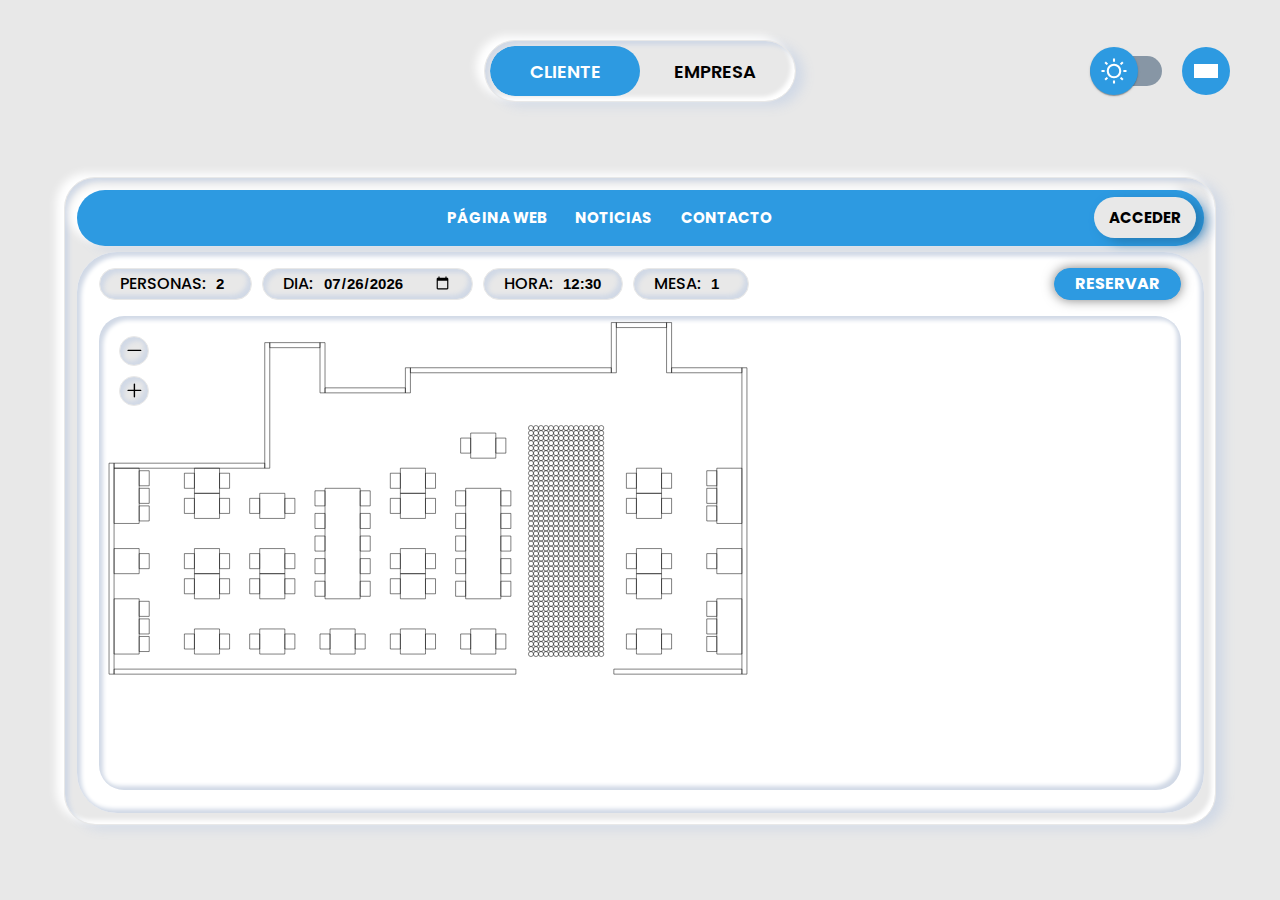
==== commit b6af66cb: "reservar" ====
--- a/demo-rest-1/index.html
+++ b/demo-rest-1/index.html
@@ -48,33 +48,38 @@
     <div class="div-cliente-empresa poppins-medium">
       
         <div id="window-cliente" class="div-window center">
-          <div style="display: none;" class="rest-popup-bk" id="popup-reservar">
+          <div class="rest-noti">
+            RESERVA REALIZADA CON ÉXITO
+          </div>
+          <div class="rest-popup-bk" style="display: none;" id="popup-reservar">
             <div class="rest-popup-card">
               <button onclick="closePopup()" class="rest-popup-close-button">
-                <img src="./img/cross.svg" alt="">
+                <svg width="800px" height="800px" viewBox="0 0 24 24" fill="none" xmlns="http://www.w3.org/2000/svg">
+                  <path class="rest-popup-close-path" d="M6.99486 7.00636C6.60433 7.39689 6.60433 8.03005 6.99486 8.42058L10.58 12.0057L6.99486 15.5909C6.60433 15.9814 6.60433 16.6146 6.99486 17.0051C7.38538 17.3956 8.01855 17.3956 8.40907 17.0051L11.9942 13.4199L15.5794 17.0051C15.9699 17.3956 16.6031 17.3956 16.9936 17.0051C17.3841 16.6146 17.3841 15.9814 16.9936 15.5909L13.4084 12.0057L16.9936 8.42059C17.3841 8.03007 17.3841 7.3969 16.9936 7.00638C16.603 6.61585 15.9699 6.61585 15.5794 7.00638L11.9942 10.5915L8.40907 7.00636C8.01855 6.61584 7.38538 6.61584 6.99486 7.00636Z"/>
+                  </svg>
               </button>
               <h5>CONFIRMAR RESERVA</h5>
-              <div>
+              <div id="rest-confirm-personas">
                 <svg viewBox="0 0 24 24" fill="none" xmlns="http://www.w3.org/2000/svg"><g id="SVGRepo_bgCarrier" stroke-width="0"></g><g id="SVGRepo_tracerCarrier" stroke-linecap="round" stroke-linejoin="round"></g><g id="SVGRepo_iconCarrier"> <path d="M16 7C16 9.20914 14.2091 11 12 11C9.79086 11 8 9.20914 8 7C8 4.79086 9.79086 3 12 3C14.2091 3 16 4.79086 16 7Z" stroke="#000000" stroke-width="2" stroke-linecap="round" stroke-linejoin="round"></path> <path d="M12 14C8.13401 14 5 17.134 5 21H19C19 17.134 15.866 14 12 14Z" stroke="#000000" stroke-width="2" stroke-linecap="round" stroke-linejoin="round"></path> </g></svg>
               2 PERSONAS
               </div>
-              <div>
+              <div id="rest-confirm-date">
                 <svg viewBox="0 0 24 24" fill="none" xmlns="http://www.w3.org/2000/svg">
                     <path d="M3 9H21M7 3V5M17 3V5M6 13H8M6 17H8M11 13H13M11 17H13M16 13H18M16 17H18M6.2 21H17.8C18.9201 21 19.4802 21 19.908 20.782C20.2843 20.5903 20.5903 20.2843 20.782 19.908C21 19.4802 21 18.9201 21 17.8V8.2C21 7.07989 21 6.51984 20.782 6.09202C20.5903 5.71569 20.2843 5.40973 19.908 5.21799C19.4802 5 18.9201 5 17.8 5H6.2C5.0799 5 4.51984 5 4.09202 5.21799C3.71569 5.40973 3.40973 5.71569 3.21799 6.09202C3 6.51984 3 7.07989 3 8.2V17.8C3 18.9201 3 19.4802 3.21799 19.908C3.40973 20.2843 3.71569 20.5903 4.09202 20.782C4.51984 21 5.07989 21 6.2 21Z" stroke="#000000" stroke-width="2" stroke-linecap="round" stroke-linejoin="round"></path>
                 </svg>
                 22/03/2024
               </div>
-              <div>
+              <div id="rest-confirm-time">
                 <svg viewBox="0 0 24 24" fill="none" xmlns="http://www.w3.org/2000/svg"><g id="SVGRepo_bgCarrier" stroke-width="0"></g><g id="SVGRepo_tracerCarrier" stroke-linecap="round" stroke-linejoin="round"></g><g id="SVGRepo_iconCarrier"> <path d="M12 7V12L14.5 13.5M21 12C21 16.9706 16.9706 21 12 21C7.02944 21 3 16.9706 3 12C3 7.02944 7.02944 3 12 3C16.9706 3 21 7.02944 21 12Z" stroke="#000000" stroke-width="2" stroke-linecap="round" stroke-linejoin="round"></path> </g></svg>
-                20:00
-              </div>
-              <div>
+                12:30
+              </div>
+              <div id="rest-confirm-mesa">
                 <svg width="20px" height="20px" viewBox="0 0 24 24" fill="black" stroke="none" xmlns="http://www.w3.org/2000/svg" stroke="#2b00ff">
-                  <g id="SVGRepo_iconCarrier"> 
-                    <path fill-rule="evenodd" clip-rule="evenodd" d="M1.73306 1.03631C2.08026 0.94014 2.45235 1.03817 2.7071 1.29292L22.7071 21.2929C23.0976 21.6834 23.0976 22.3166 22.7071 22.7071C22.3166 23.0977 21.6834 23.0977 21.2929 22.7071L14 15.4142L12.9142 16.5C12.1341 17.2802 10.8684 17.2827 10.0865 16.5007L3.29296 9.70718C1.58311 7.99734 1.01881 6.00221 0.879106 4.46556C0.809325 3.698 0.844063 3.03552 0.896734 2.56147C0.926579 2.29285 0.964429 2.02212 1.02938 1.75935C1.11559 1.41264 1.38869 1.13169 1.73306 1.03631ZM2.87096 4.2852C2.98137 5.49843 3.41721 7.00301 4.70713 8.29291L11.5 15.0858L12.5858 14L2.87096 4.2852Z" fill="black" stroke="none"></path> <path d="M18.2071 1.79292C18.5976 2.18344 18.5976 2.81661 18.2071 3.20713L15.3113 6.10295C14.955 6.45919 14.9505 6.97388 15.1985 7.38727L18.7929 3.79292C19.1834 3.40239 19.8166 3.40239 20.2071 3.79292C20.5976 4.18344 20.5976 4.81661 20.2071 5.20713L16.6128 8.80148C17.0261 9.04952 17.5408 9.04498 17.8971 8.68873L20.7929 5.79292C21.1834 5.40239 21.8166 5.40239 22.2071 5.79292C22.5976 6.18344 22.5976 6.81661 22.2071 7.20713L19.3113 10.1029C18.3379 11.0764 16.8269 11.2624 15.6465 10.5541L15.155 10.2592L14.7071 10.7071C14.3166 11.0977 13.6834 11.0977 13.2929 10.7071C12.9024 10.3166 12.9024 9.68344 13.2929 9.29292L13.7408 8.84501L13.4459 8.35354C12.7377 7.17311 12.9237 5.66214 13.8971 4.68873L16.7929 1.79292C17.1834 1.40239 17.8166 1.40239 18.2071 1.79292Z" fill="black" stroke="none"></path> <path d="M8.20711 17.2071C8.59763 16.8166 8.59763 16.1834 8.20711 15.7929C7.81659 15.4024 7.18342 15.4024 6.7929 15.7929L1.2929 21.2929C0.902372 21.6834 0.902372 22.3166 1.2929 22.7071C1.68342 23.0977 2.31659 23.0977 2.70711 22.7071L8.20711 17.2071Z" fill="black" stroke="none"></path> </g></svg>
-                MESA 5
-              </div>
-              <button class="rest-popup-hecho">
+                    <path class="mesa-confirm" fill-rule="evenodd" clip-rule="evenodd" d="M1.73306 1.03631C2.08026 0.94014 2.45235 1.03817 2.7071 1.29292L22.7071 21.2929C23.0976 21.6834 23.0976 22.3166 22.7071 22.7071C22.3166 23.0977 21.6834 23.0977 21.2929 22.7071L14 15.4142L12.9142 16.5C12.1341 17.2802 10.8684 17.2827 10.0865 16.5007L3.29296 9.70718C1.58311 7.99734 1.01881 6.00221 0.879106 4.46556C0.809325 3.698 0.844063 3.03552 0.896734 2.56147C0.926579 2.29285 0.964429 2.02212 1.02938 1.75935C1.11559 1.41264 1.38869 1.13169 1.73306 1.03631ZM2.87096 4.2852C2.98137 5.49843 3.41721 7.00301 4.70713 8.29291L11.5 15.0858L12.5858 14L2.87096 4.2852Z" fill="none" stroke="none"></path> <path class="mesa-confirm" d="M18.2071 1.79292C18.5976 2.18344 18.5976 2.81661 18.2071 3.20713L15.3113 6.10295C14.955 6.45919 14.9505 6.97388 15.1985 7.38727L18.7929 3.79292C19.1834 3.40239 19.8166 3.40239 20.2071 3.79292C20.5976 4.18344 20.5976 4.81661 20.2071 5.20713L16.6128 8.80148C17.0261 9.04952 17.5408 9.04498 17.8971 8.68873L20.7929 5.79292C21.1834 5.40239 21.8166 5.40239 22.2071 5.79292C22.5976 6.18344 22.5976 6.81661 22.2071 7.20713L19.3113 10.1029C18.3379 11.0764 16.8269 11.2624 15.6465 10.5541L15.155 10.2592L14.7071 10.7071C14.3166 11.0977 13.6834 11.0977 13.2929 10.7071C12.9024 10.3166 12.9024 9.68344 13.2929 9.29292L13.7408 8.84501L13.4459 8.35354C12.7377 7.17311 12.9237 5.66214 13.8971 4.68873L16.7929 1.79292C17.1834 1.40239 17.8166 1.40239 18.2071 1.79292Z" fill="none" stroke="none"></path> <path class="mesa-confirm" d="M8.20711 17.2071C8.59763 16.8166 8.59763 16.1834 8.20711 15.7929C7.81659 15.4024 7.18342 15.4024 6.7929 15.7929L1.2929 21.2929C0.902372 21.6834 0.902372 22.3166 1.2929 22.7071C1.68342 23.0977 2.31659 23.0977 2.70711 22.7071L8.20711 17.2071Z" fill="none" stroke="none"></path> 
+                  </svg>
+                MESA 1
+              </div>
+              <button class="rest-popup-hecho" onclick="reservar()">
                 RESERVAR
               </button>
             </div>
@@ -104,9 +109,9 @@
             </header>
             <div class="rest-map">
               <div class="rest-map-top">
-                <div id="selectorPersonas" class="rest-filter">
+                <div id="selectorPersonas" class="rest-filter" style="padding-right: 0px;">
                   PERSONAS:
-                  <input value="2" id="personas" style="width:35px" type="number">
+                  <input value="2" id="personas" style="width:45px" type="number">
                 </div>
                 <div id="selectorFecha" class="rest-filter">
                   DIA: 
@@ -115,10 +120,10 @@
                 <div id="selectorHora" class="rest-filter">
                   HORA:
                   <select id="hora" name="" id="">
-                    <option value="">12:30</option>
-                    <option value="">14:00</option>
-                    <option value="">20:00</option>
-                    <option value="">21:30</option>
+                    <option value="12:30">12:30</option>
+                    <option value="14:00">14:00</option>
+                    <option value="20:00">20:00</option>
+                    <option value="21:30">21:30</option>
                   </select>
                 </div>
                 <div id="selectorMesa" class="rest-filter">
--- a/demo-rest-1/rest-1/style.css
+++ b/demo-rest-1/rest-1/style.css
@@ -34,7 +34,7 @@
 
 .rest-head-right{
     height: 100%;
-    width: 11%;
+    width: max-content;
     padding: 0.7%;
     display: flex;
     justify-content: flex-end;
@@ -57,6 +57,8 @@
     justify-content: center;
     font-weight: 700;
     position: relative;
+    padding-left: 15px;
+    padding-right: 15px;
 }
 
 .rest-login:hover{
@@ -263,6 +265,12 @@
     font-weight: 550;
 }
 
+.rest-filter select option{
+    background-color: #e8e8e8;
+    border-radius: 20px;
+    color: black;
+}
+
 .rest-encargar{
     border-radius: 50px;
     height: 50%;
@@ -317,6 +325,13 @@
     display: flex;
     justify-content: center;
     align-items: center;
+    opacity: 0;
+    transition: opacity 0.5s ease;
+}
+
+.rest-popup-bk.visible {
+    display: flex; /* Cambiar a flex */
+    opacity: 1; /* Totalmente visible */
 }
 
 .rest-popup-card{
@@ -331,7 +346,7 @@
     gap: 20px;
     min-width: 350px;
     padding-top: 80px;
-    padding-bottom: 100px;
+    padding-bottom: 115px;
 }
 
 .rest-popup-card > h5{
@@ -395,7 +410,41 @@
     cursor: pointer;
 }
 
-.rest-popup-close-button > img{
-    height: 100%;
-    width: 100%;
+.rest-popup-close-button > svg{
+    height: 100%;
+    width: 100%;
+}
+
+.mesa-confirm{
+    fill: black;
+}
+
+.rest-popup-close-path{
+    fill: black;
+}
+
+.rest-noti{
+    display: flex;
+    border: solid 4px var(--primary-color);
+    width: 200px;
+    height: 80px;
+    border-radius: 20px;
+    position: fixed;
+    background-color: #e8e8e8;
+    z-index: 100;
+    bottom: -100px;
+    right: 50px;
+    transition: 0.3s;
+    text-align: center;
+    align-items: center;
+    font-weight: 600;
+    cursor: default;
+}
+
+.rest-noti-active{
+    transform: translateY(-150px);
+}
+
+.rest-noti:hover{
+    background-color: #FFF;
 }--- a/demo-rest-1/rest-1/style-dark.css
+++ b/demo-rest-1/rest-1/style-dark.css
@@ -65,4 +65,47 @@
 
 .rest-filter input, .rest-filter select{
     color: white;
+}
+
+.rest-popup-card{
+    background-color: #212121;
+}
+
+.rest-popup-card > h5{
+    color: white;
+}
+
+.rest-popup-card > div{
+    box-shadow: -8px -4px 8px 0px rgb(50, 50, 50), 8px 4px 12px 0px rgb(25, 25, 25), 4px 4px 4px 0px rgb(25, 25, 25) inset, -4px -4px 4px 0px rgb(50, 50, 50) inset;
+    border: 1px solid #212121;
+    background: #212121;
+    color: white;
+}
+
+.rest-popup-card > div > svg path{
+    stroke: white;
+}
+
+.mesa-confirm{
+    fill: white;
+    stroke: none !important;
+}
+
+.rest-popup-close-path{
+    fill: white;
+}
+
+.rest-filter select option{
+    background-color: #212121;
+    border-radius: 20px;
+    color: white;
+}
+
+.rest-noti{
+    background-color: #212121;
+    color: white;
+}
+
+.rest-noti:hover{
+    background-color: #383838;
 }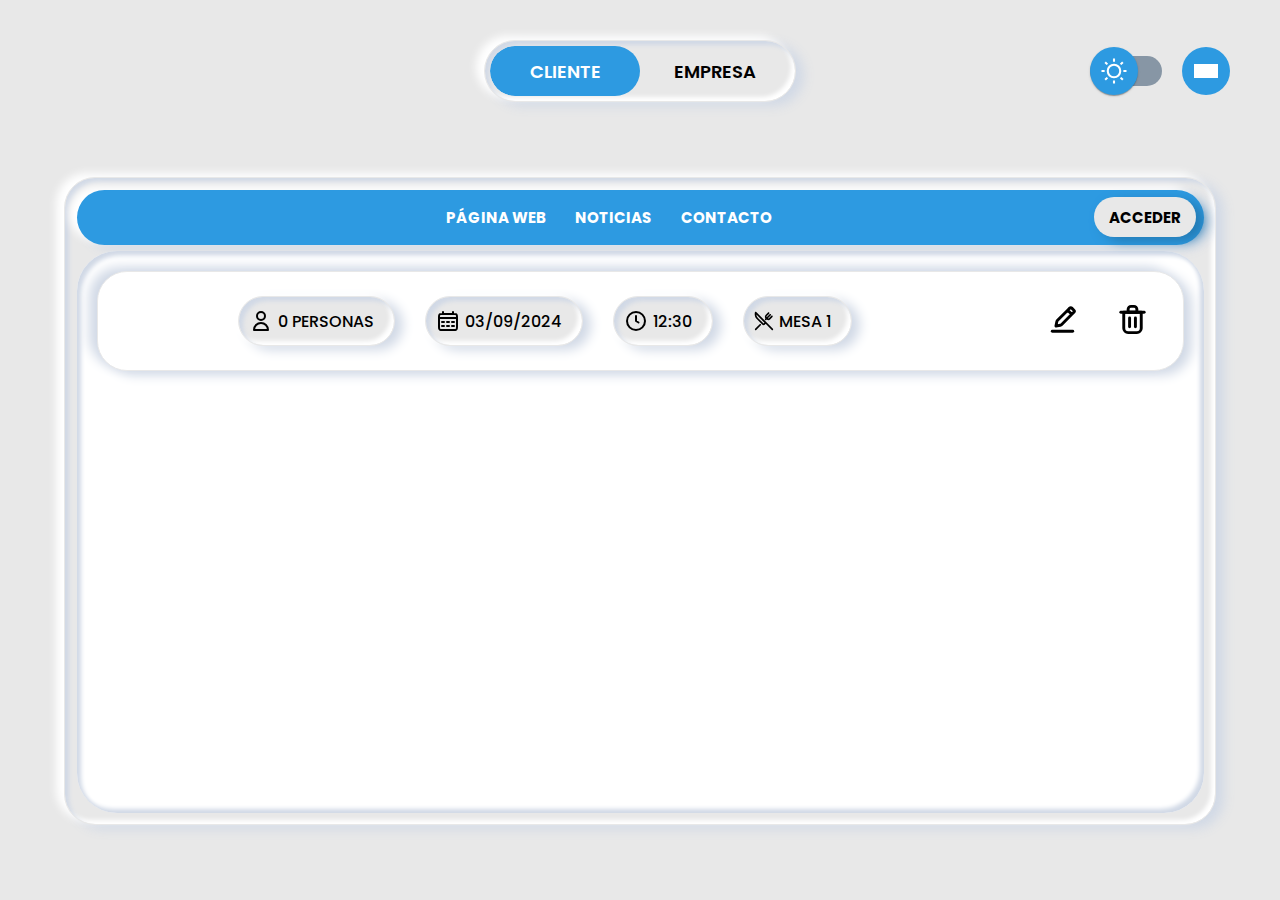
==== commit 3f47027f: "profile" ====
--- a/demo-rest-1/index.html
+++ b/demo-rest-1/index.html
@@ -61,7 +61,7 @@
               <h5>CONFIRMAR RESERVA</h5>
               <div id="rest-confirm-personas">
                 <svg viewBox="0 0 24 24" fill="none" xmlns="http://www.w3.org/2000/svg"><g id="SVGRepo_bgCarrier" stroke-width="0"></g><g id="SVGRepo_tracerCarrier" stroke-linecap="round" stroke-linejoin="round"></g><g id="SVGRepo_iconCarrier"> <path d="M16 7C16 9.20914 14.2091 11 12 11C9.79086 11 8 9.20914 8 7C8 4.79086 9.79086 3 12 3C14.2091 3 16 4.79086 16 7Z" stroke="#000000" stroke-width="2" stroke-linecap="round" stroke-linejoin="round"></path> <path d="M12 14C8.13401 14 5 17.134 5 21H19C19 17.134 15.866 14 12 14Z" stroke="#000000" stroke-width="2" stroke-linecap="round" stroke-linejoin="round"></path> </g></svg>
-              2 PERSONAS
+              0 PERSONAS
               </div>
               <div id="rest-confirm-date">
                 <svg viewBox="0 0 24 24" fill="none" xmlns="http://www.w3.org/2000/svg">
@@ -102,16 +102,16 @@
                 <img src="./img/menu.svg" alt="menu" class="nav-img">
               </label>
               <div class="rest-head-right">
-                <div onclick="acceder()" class="rest-login">
+                <div class="rest-login" onclick="acceder()">
                   ACCEDER
                 </div>
               </div>
             </header>
-            <div class="rest-map">
+            <div id="rest-web-map" class="rest-map" style="display: none;">
               <div class="rest-map-top">
                 <div id="selectorPersonas" class="rest-filter" style="padding-right: 0px;">
                   PERSONAS:
-                  <input value="2" id="personas" style="width:45px" type="number">
+                  <input value="0" id="personas" style="width:45px" type="number">
                 </div>
                 <div id="selectorFecha" class="rest-filter">
                   DIA: 
@@ -129,6 +129,7 @@
                 <div id="selectorMesa" class="rest-filter">
                   MESA: 
                   <select id="mesa" name="" id="">
+                    <option value="" disabled selected></option>
                     <option value="Mesa 1">1</option>
                     <option value="Mesa 2">2</option>
                     <option value="Mesa 3">3</option>
@@ -273,6 +274,40 @@
               </svg>
               </div>
             </div>
+            <div id="rest-web-profile" class="rest-map">
+              <div class="rest-profile-card">
+                <div style="gap: 30px;width: 100%; height: 100%; display: flex; justify-content: center; align-items: center;">
+                  <div class="rest-profile-info">
+                    <svg style="height: 50%;" viewBox="0 0 24 24" fill="none" xmlns="http://www.w3.org/2000/svg"><g id="SVGRepo_bgCarrier" stroke-width="0"></g><g id="SVGRepo_tracerCarrier" stroke-linecap="round" stroke-linejoin="round"></g><g id="SVGRepo_iconCarrier"> <path d="M16 7C16 9.20914 14.2091 11 12 11C9.79086 11 8 9.20914 8 7C8 4.79086 9.79086 3 12 3C14.2091 3 16 4.79086 16 7Z" stroke="#000000" stroke-width="2" stroke-linecap="round" stroke-linejoin="round"></path> <path d="M12 14C8.13401 14 5 17.134 5 21H19C19 17.134 15.866 14 12 14Z" stroke="#000000" stroke-width="2" stroke-linecap="round" stroke-linejoin="round"></path> </g></svg>
+                    0 PERSONAS
+                  </div>
+                  <div class="rest-profile-info">
+                    <svg style="height: 50%;" viewBox="0 0 24 24" fill="none" xmlns="http://www.w3.org/2000/svg">
+                      <path d="M3 9H21M7 3V5M17 3V5M6 13H8M6 17H8M11 13H13M11 17H13M16 13H18M16 17H18M6.2 21H17.8C18.9201 21 19.4802 21 19.908 20.782C20.2843 20.5903 20.5903 20.2843 20.782 19.908C21 19.4802 21 18.9201 21 17.8V8.2C21 7.07989 21 6.51984 20.782 6.09202C20.5903 5.71569 20.2843 5.40973 19.908 5.21799C19.4802 5 18.9201 5 17.8 5H6.2C5.0799 5 4.51984 5 4.09202 5.21799C3.71569 5.40973 3.40973 5.71569 3.21799 6.09202C3 6.51984 3 7.07989 3 8.2V17.8C3 18.9201 3 19.4802 3.21799 19.908C3.40973 20.2843 3.71569 20.5903 4.09202 20.782C4.51984 21 5.07989 21 6.2 21Z" stroke="#000000" stroke-width="2" stroke-linecap="round" stroke-linejoin="round"></path>
+                  </svg>
+                  03/09/2024
+                  </div>
+                  <div class="rest-profile-info">
+                    <svg style="height: 50%;" viewBox="0 0 24 24" fill="none" xmlns="http://www.w3.org/2000/svg"><g id="SVGRepo_bgCarrier" stroke-width="0"></g><g id="SVGRepo_tracerCarrier" stroke-linecap="round" stroke-linejoin="round"></g><g id="SVGRepo_iconCarrier"> <path d="M12 7V12L14.5 13.5M21 12C21 16.9706 16.9706 21 12 21C7.02944 21 3 16.9706 3 12C3 7.02944 7.02944 3 12 3C16.9706 3 21 7.02944 21 12Z" stroke="#000000" stroke-width="2" stroke-linecap="round" stroke-linejoin="round"></path> </g></svg>
+                    12:30
+                  </div>
+                  <div class="rest-profile-info">
+                    <svg style="height: 50%;" width="20px" height="20px" viewBox="0 0 24 24" fill="black" stroke="none" xmlns="http://www.w3.org/2000/svg">
+                      <path class="mesa-confirm" fill-rule="evenodd" clip-rule="evenodd" d="M1.73306 1.03631C2.08026 0.94014 2.45235 1.03817 2.7071 1.29292L22.7071 21.2929C23.0976 21.6834 23.0976 22.3166 22.7071 22.7071C22.3166 23.0977 21.6834 23.0977 21.2929 22.7071L14 15.4142L12.9142 16.5C12.1341 17.2802 10.8684 17.2827 10.0865 16.5007L3.29296 9.70718C1.58311 7.99734 1.01881 6.00221 0.879106 4.46556C0.809325 3.698 0.844063 3.03552 0.896734 2.56147C0.926579 2.29285 0.964429 2.02212 1.02938 1.75935C1.11559 1.41264 1.38869 1.13169 1.73306 1.03631ZM2.87096 4.2852C2.98137 5.49843 3.41721 7.00301 4.70713 8.29291L11.5 15.0858L12.5858 14L2.87096 4.2852Z" fill="none" stroke="none"></path> <path class="mesa-confirm" d="M18.2071 1.79292C18.5976 2.18344 18.5976 2.81661 18.2071 3.20713L15.3113 6.10295C14.955 6.45919 14.9505 6.97388 15.1985 7.38727L18.7929 3.79292C19.1834 3.40239 19.8166 3.40239 20.2071 3.79292C20.5976 4.18344 20.5976 4.81661 20.2071 5.20713L16.6128 8.80148C17.0261 9.04952 17.5408 9.04498 17.8971 8.68873L20.7929 5.79292C21.1834 5.40239 21.8166 5.40239 22.2071 5.79292C22.5976 6.18344 22.5976 6.81661 22.2071 7.20713L19.3113 10.1029C18.3379 11.0764 16.8269 11.2624 15.6465 10.5541L15.155 10.2592L14.7071 10.7071C14.3166 11.0977 13.6834 11.0977 13.2929 10.7071C12.9024 10.3166 12.9024 9.68344 13.2929 9.29292L13.7408 8.84501L13.4459 8.35354C12.7377 7.17311 12.9237 5.66214 13.8971 4.68873L16.7929 1.79292C17.1834 1.40239 17.8166 1.40239 18.2071 1.79292Z" fill="none" stroke="none"></path> <path class="mesa-confirm" d="M8.20711 17.2071C8.59763 16.8166 8.59763 16.1834 8.20711 15.7929C7.81659 15.4024 7.18342 15.4024 6.7929 15.7929L1.2929 21.2929C0.902372 21.6834 0.902372 22.3166 1.2929 22.7071C1.68342 23.0977 2.31659 23.0977 2.70711 22.7071L8.20711 17.2071Z" fill="none" stroke="none"></path> 
+                    </svg>
+                    MESA 1
+                  </div>
+                </div>
+                <div style="gap: 20px; display: flex;margin-left: 25px; margin-right: 25px;">
+                  <button style="width: 50px; height: 50px; cursor: pointer; background: transparent; border: none; border-radius: 50%;">
+                    <img src="./img/edit.svg" alt="" style="height: 70%;">
+                  </button>
+                  <button style="width: 50px; height: 50px; cursor: pointer; background: transparent; border: none;border-radius: 50%;">
+                    <img src="./img/bin.svg" alt="" style="height: 70%;">
+                  </button>
+                </div>
+              </div>
+            </div>
           </div>
         </div>
         <div id="window-empresa" class="div-window offscreen-left">
--- a/demo-rest-1/rest-1/style.css
+++ b/demo-rest-1/rest-1/style.css
@@ -54,7 +54,6 @@
     transition: 0.1s;
     display: flex;
     align-items: center;
-    justify-content: center;
     font-weight: 700;
     position: relative;
     padding-left: 15px;
@@ -81,7 +80,6 @@
     display: flex;
     justify-content: center;
     align-items: center;
-    gap: 10px;
 }
 
 .rest-login > div > div{
@@ -447,4 +445,36 @@
 
 .rest-noti:hover{
     background-color: #FFF;
+}
+
+.rest-profile-card{
+    width: 100%;
+    height: 100px;
+    box-shadow: -8px -4px 12px 0px #d1d9e6, 8px 4px 12px 0px #d1d9e6;
+    border: 1px solid #e8e8e8;
+    background: white;
+    border-radius: 30px;
+    display: flex;
+    justify-content: center;
+    align-items: center;
+    gap: 20px;
+    position: relative;
+}
+
+#rest-web-profile{
+    padding: 20px;
+}
+
+.rest-profile-info{
+    height: 50px;
+    width: auto;
+    border-radius: 25px;
+    display: flex;
+    align-items: center;
+    box-shadow: -8px -4px 8px 0px #ffffff, 8px 4px 12px 0px #d1d9e6, 4px 4px 4px 0px #d1d9e6 inset, -4px -4px 4px 0px #ffffff inset;
+    border: 1px solid #e8e8e8;
+    background: #e8e8e8;
+    padding-left: 10px;
+    padding-right: 20px;
+    gap: 5px;
 }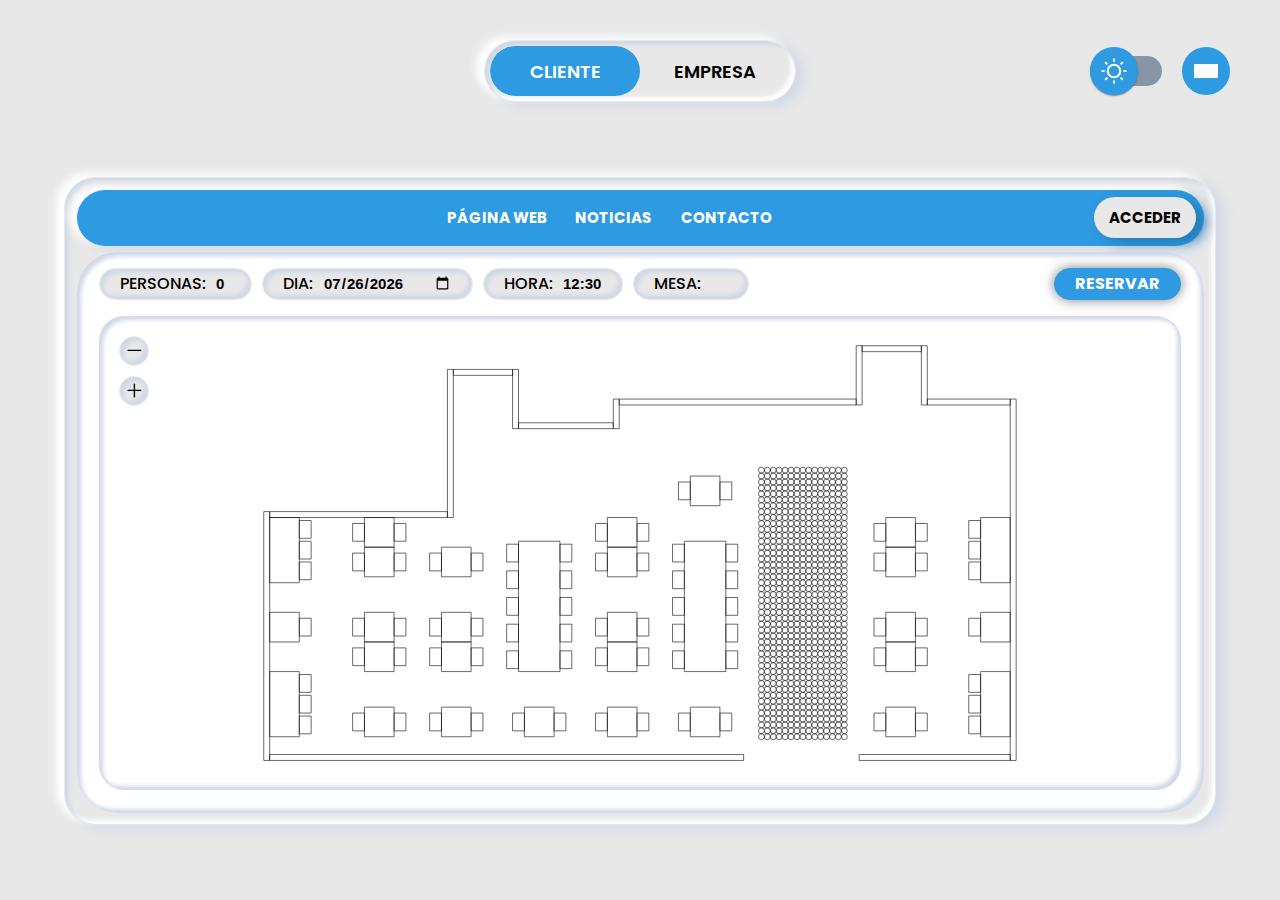
==== commit dfa41d34: "h" ====
--- a/demo-rest-1/index.html
+++ b/demo-rest-1/index.html
@@ -77,7 +77,7 @@
                 <svg width="20px" height="20px" viewBox="0 0 24 24" fill="black" stroke="none" xmlns="http://www.w3.org/2000/svg" stroke="#2b00ff">
                     <path class="mesa-confirm" fill-rule="evenodd" clip-rule="evenodd" d="M1.73306 1.03631C2.08026 0.94014 2.45235 1.03817 2.7071 1.29292L22.7071 21.2929C23.0976 21.6834 23.0976 22.3166 22.7071 22.7071C22.3166 23.0977 21.6834 23.0977 21.2929 22.7071L14 15.4142L12.9142 16.5C12.1341 17.2802 10.8684 17.2827 10.0865 16.5007L3.29296 9.70718C1.58311 7.99734 1.01881 6.00221 0.879106 4.46556C0.809325 3.698 0.844063 3.03552 0.896734 2.56147C0.926579 2.29285 0.964429 2.02212 1.02938 1.75935C1.11559 1.41264 1.38869 1.13169 1.73306 1.03631ZM2.87096 4.2852C2.98137 5.49843 3.41721 7.00301 4.70713 8.29291L11.5 15.0858L12.5858 14L2.87096 4.2852Z" fill="none" stroke="none"></path> <path class="mesa-confirm" d="M18.2071 1.79292C18.5976 2.18344 18.5976 2.81661 18.2071 3.20713L15.3113 6.10295C14.955 6.45919 14.9505 6.97388 15.1985 7.38727L18.7929 3.79292C19.1834 3.40239 19.8166 3.40239 20.2071 3.79292C20.5976 4.18344 20.5976 4.81661 20.2071 5.20713L16.6128 8.80148C17.0261 9.04952 17.5408 9.04498 17.8971 8.68873L20.7929 5.79292C21.1834 5.40239 21.8166 5.40239 22.2071 5.79292C22.5976 6.18344 22.5976 6.81661 22.2071 7.20713L19.3113 10.1029C18.3379 11.0764 16.8269 11.2624 15.6465 10.5541L15.155 10.2592L14.7071 10.7071C14.3166 11.0977 13.6834 11.0977 13.2929 10.7071C12.9024 10.3166 12.9024 9.68344 13.2929 9.29292L13.7408 8.84501L13.4459 8.35354C12.7377 7.17311 12.9237 5.66214 13.8971 4.68873L16.7929 1.79292C17.1834 1.40239 17.8166 1.40239 18.2071 1.79292Z" fill="none" stroke="none"></path> <path class="mesa-confirm" d="M8.20711 17.2071C8.59763 16.8166 8.59763 16.1834 8.20711 15.7929C7.81659 15.4024 7.18342 15.4024 6.7929 15.7929L1.2929 21.2929C0.902372 21.6834 0.902372 22.3166 1.2929 22.7071C1.68342 23.0977 2.31659 23.0977 2.70711 22.7071L8.20711 17.2071Z" fill="none" stroke="none"></path> 
                   </svg>
-                MESA 1
+                MESA 0
               </div>
               <button class="rest-popup-hecho" onclick="reservar()">
                 RESERVAR
@@ -107,8 +107,8 @@
                 </div>
               </div>
             </header>
-            <div id="rest-web-map" class="rest-map" style="display: none;">
-              <div class="rest-map-top">
+            <div id="rest-web-map" class="rest-map">
+              <div id="client-filters" class="rest-map-top">
                 <div id="selectorPersonas" class="rest-filter" style="padding-right: 0px;">
                   PERSONAS:
                   <input value="0" id="personas" style="width:45px" type="number">
@@ -185,7 +185,7 @@
                 <div class="rest-encargar-v" onclick="openPopup()">
                   RESERVAR
                 </div>
-                <svg id="svg" viewBox="0 0 0 0" xmlns="http://www.w3.org/2000/svg" style="width: 100%; height: 100%;transition:0.5s">
+                <svg id="svg" viewBox="0 0 0 0" xmlns="http://www.w3.org/2000/svg" style="height:100%;width:100%;transition:0.5s;">
                   <a xlink:title="Mesa 1">
                     <path d="M30 10 l50 0 l0 50 l-50 0 z M80 20 l20 0 l0 30 l-20 0 z M10 20 l20 0 l0 30 l-20 0 z M30 60 l50 0 l0 50 l-50 0 z M80 70 l20 0 l0 30 l-20 0 z M10 70 l20 0 l0 30 l-20 0 z" class="rest-mesa"></path>
                   </a>
@@ -274,43 +274,154 @@
               </svg>
               </div>
             </div>
-            <div id="rest-web-profile" class="rest-map">
-              <div class="rest-profile-card">
-                <div style="gap: 30px;width: 100%; height: 100%; display: flex; justify-content: center; align-items: center;">
-                  <div class="rest-profile-info">
-                    <svg style="height: 50%;" viewBox="0 0 24 24" fill="none" xmlns="http://www.w3.org/2000/svg"><g id="SVGRepo_bgCarrier" stroke-width="0"></g><g id="SVGRepo_tracerCarrier" stroke-linecap="round" stroke-linejoin="round"></g><g id="SVGRepo_iconCarrier"> <path d="M16 7C16 9.20914 14.2091 11 12 11C9.79086 11 8 9.20914 8 7C8 4.79086 9.79086 3 12 3C14.2091 3 16 4.79086 16 7Z" stroke="#000000" stroke-width="2" stroke-linecap="round" stroke-linejoin="round"></path> <path d="M12 14C8.13401 14 5 17.134 5 21H19C19 17.134 15.866 14 12 14Z" stroke="#000000" stroke-width="2" stroke-linecap="round" stroke-linejoin="round"></path> </g></svg>
-                    0 PERSONAS
+            <div id="rest-web-profile" class="rest-map" style="display: none;">
+              <div class="rest-info-profile">
+                <h5>INFORMACION DEL PERFIL</h5>
+                <div class="rest-info-profile-i">
+                  <div class="rest-info-profile-card">
+                    Nombre: NAME
+                    <svg width="20px" height="20px" viewBox="0 0 24 24" fill="none" xmlns="http://www.w3.org/2000/svg">
+<path d="M18.3785 8.44975L11.4637 15.3647C11.1845 15.6439 10.8289 15.8342 10.4417 15.9117L7.49994 16.5L8.08829 13.5582C8.16572 13.1711 8.35603 12.8155 8.63522 12.5363L15.5501 5.62132M18.3785 8.44975L19.7927 7.03553C20.1832 6.64501 20.1832 6.01184 19.7927 5.62132L18.3785 4.20711C17.988 3.81658 17.3548 3.81658 16.9643 4.20711L15.5501 5.62132M18.3785 8.44975L15.5501 5.62132" stroke="#000000" stroke-width="2" stroke-linecap="round" stroke-linejoin="round"/>
+<path d="M5 20H19" stroke="#000000" stroke-width="2" stroke-linecap="round" stroke-linejoin="round"/>
+</svg>
                   </div>
-                  <div class="rest-profile-info">
-                    <svg style="height: 50%;" viewBox="0 0 24 24" fill="none" xmlns="http://www.w3.org/2000/svg">
-                      <path d="M3 9H21M7 3V5M17 3V5M6 13H8M6 17H8M11 13H13M11 17H13M16 13H18M16 17H18M6.2 21H17.8C18.9201 21 19.4802 21 19.908 20.782C20.2843 20.5903 20.5903 20.2843 20.782 19.908C21 19.4802 21 18.9201 21 17.8V8.2C21 7.07989 21 6.51984 20.782 6.09202C20.5903 5.71569 20.2843 5.40973 19.908 5.21799C19.4802 5 18.9201 5 17.8 5H6.2C5.0799 5 4.51984 5 4.09202 5.21799C3.71569 5.40973 3.40973 5.71569 3.21799 6.09202C3 6.51984 3 7.07989 3 8.2V17.8C3 18.9201 3 19.4802 3.21799 19.908C3.40973 20.2843 3.71569 20.5903 4.09202 20.782C4.51984 21 5.07989 21 6.2 21Z" stroke="#000000" stroke-width="2" stroke-linecap="round" stroke-linejoin="round"></path>
-                  </svg>
-                  03/09/2024
+                  <div class="rest-info-profile-card">
+                    Apellidos: LASTNAME
+                    <svg width="20px" height="20px" viewBox="0 0 24 24" fill="none" xmlns="http://www.w3.org/2000/svg">
+<path d="M18.3785 8.44975L11.4637 15.3647C11.1845 15.6439 10.8289 15.8342 10.4417 15.9117L7.49994 16.5L8.08829 13.5582C8.16572 13.1711 8.35603 12.8155 8.63522 12.5363L15.5501 5.62132M18.3785 8.44975L19.7927 7.03553C20.1832 6.64501 20.1832 6.01184 19.7927 5.62132L18.3785 4.20711C17.988 3.81658 17.3548 3.81658 16.9643 4.20711L15.5501 5.62132M18.3785 8.44975L15.5501 5.62132" stroke="#000000" stroke-width="2" stroke-linecap="round" stroke-linejoin="round"/>
+<path d="M5 20H19" stroke="#000000" stroke-width="2" stroke-linecap="round" stroke-linejoin="round"/>
+</svg>
                   </div>
-                  <div class="rest-profile-info">
-                    <svg style="height: 50%;" viewBox="0 0 24 24" fill="none" xmlns="http://www.w3.org/2000/svg"><g id="SVGRepo_bgCarrier" stroke-width="0"></g><g id="SVGRepo_tracerCarrier" stroke-linecap="round" stroke-linejoin="round"></g><g id="SVGRepo_iconCarrier"> <path d="M12 7V12L14.5 13.5M21 12C21 16.9706 16.9706 21 12 21C7.02944 21 3 16.9706 3 12C3 7.02944 7.02944 3 12 3C16.9706 3 21 7.02944 21 12Z" stroke="#000000" stroke-width="2" stroke-linecap="round" stroke-linejoin="round"></path> </g></svg>
-                    12:30
+                  <div class="rest-info-profile-card">
+                    Telefono: +34 999 999 999
+                    <svg width="20px" height="20px" viewBox="0 0 24 24" fill="none" xmlns="http://www.w3.org/2000/svg">
+<path d="M18.3785 8.44975L11.4637 15.3647C11.1845 15.6439 10.8289 15.8342 10.4417 15.9117L7.49994 16.5L8.08829 13.5582C8.16572 13.1711 8.35603 12.8155 8.63522 12.5363L15.5501 5.62132M18.3785 8.44975L19.7927 7.03553C20.1832 6.64501 20.1832 6.01184 19.7927 5.62132L18.3785 4.20711C17.988 3.81658 17.3548 3.81658 16.9643 4.20711L15.5501 5.62132M18.3785 8.44975L15.5501 5.62132" stroke="#000000" stroke-width="2" stroke-linecap="round" stroke-linejoin="round"/>
+<path d="M5 20H19" stroke="#000000" stroke-width="2" stroke-linecap="round" stroke-linejoin="round"/>
+</svg>
                   </div>
-                  <div class="rest-profile-info">
-                    <svg style="height: 50%;" width="20px" height="20px" viewBox="0 0 24 24" fill="black" stroke="none" xmlns="http://www.w3.org/2000/svg">
-                      <path class="mesa-confirm" fill-rule="evenodd" clip-rule="evenodd" d="M1.73306 1.03631C2.08026 0.94014 2.45235 1.03817 2.7071 1.29292L22.7071 21.2929C23.0976 21.6834 23.0976 22.3166 22.7071 22.7071C22.3166 23.0977 21.6834 23.0977 21.2929 22.7071L14 15.4142L12.9142 16.5C12.1341 17.2802 10.8684 17.2827 10.0865 16.5007L3.29296 9.70718C1.58311 7.99734 1.01881 6.00221 0.879106 4.46556C0.809325 3.698 0.844063 3.03552 0.896734 2.56147C0.926579 2.29285 0.964429 2.02212 1.02938 1.75935C1.11559 1.41264 1.38869 1.13169 1.73306 1.03631ZM2.87096 4.2852C2.98137 5.49843 3.41721 7.00301 4.70713 8.29291L11.5 15.0858L12.5858 14L2.87096 4.2852Z" fill="none" stroke="none"></path> <path class="mesa-confirm" d="M18.2071 1.79292C18.5976 2.18344 18.5976 2.81661 18.2071 3.20713L15.3113 6.10295C14.955 6.45919 14.9505 6.97388 15.1985 7.38727L18.7929 3.79292C19.1834 3.40239 19.8166 3.40239 20.2071 3.79292C20.5976 4.18344 20.5976 4.81661 20.2071 5.20713L16.6128 8.80148C17.0261 9.04952 17.5408 9.04498 17.8971 8.68873L20.7929 5.79292C21.1834 5.40239 21.8166 5.40239 22.2071 5.79292C22.5976 6.18344 22.5976 6.81661 22.2071 7.20713L19.3113 10.1029C18.3379 11.0764 16.8269 11.2624 15.6465 10.5541L15.155 10.2592L14.7071 10.7071C14.3166 11.0977 13.6834 11.0977 13.2929 10.7071C12.9024 10.3166 12.9024 9.68344 13.2929 9.29292L13.7408 8.84501L13.4459 8.35354C12.7377 7.17311 12.9237 5.66214 13.8971 4.68873L16.7929 1.79292C17.1834 1.40239 17.8166 1.40239 18.2071 1.79292Z" fill="none" stroke="none"></path> <path class="mesa-confirm" d="M8.20711 17.2071C8.59763 16.8166 8.59763 16.1834 8.20711 15.7929C7.81659 15.4024 7.18342 15.4024 6.7929 15.7929L1.2929 21.2929C0.902372 21.6834 0.902372 22.3166 1.2929 22.7071C1.68342 23.0977 2.31659 23.0977 2.70711 22.7071L8.20711 17.2071Z" fill="none" stroke="none"></path> 
-                    </svg>
-                    MESA 1
+                  <div class="rest-info-profile-card">
+                    Mail: mail@mail.com
+                    <svg width="20px" height="20px" viewBox="0 0 24 24" fill="none" xmlns="http://www.w3.org/2000/svg">
+<path d="M18.3785 8.44975L11.4637 15.3647C11.1845 15.6439 10.8289 15.8342 10.4417 15.9117L7.49994 16.5L8.08829 13.5582C8.16572 13.1711 8.35603 12.8155 8.63522 12.5363L15.5501 5.62132M18.3785 8.44975L19.7927 7.03553C20.1832 6.64501 20.1832 6.01184 19.7927 5.62132L18.3785 4.20711C17.988 3.81658 17.3548 3.81658 16.9643 4.20711L15.5501 5.62132M18.3785 8.44975L15.5501 5.62132" stroke="#000000" stroke-width="2" stroke-linecap="round" stroke-linejoin="round"/>
+<path d="M5 20H19" stroke="#000000" stroke-width="2" stroke-linecap="round" stroke-linejoin="round"/>
+</svg>
                   </div>
-                </div>
-                <div style="gap: 20px; display: flex;margin-left: 25px; margin-right: 25px;">
-                  <button style="width: 50px; height: 50px; cursor: pointer; background: transparent; border: none; border-radius: 50%;">
-                    <img src="./img/edit.svg" alt="" style="height: 70%;">
+                  <button class="rest-info-profile-changepass">
+                    CAMBIAR CONTRASEÑA
                   </button>
-                  <button style="width: 50px; height: 50px; cursor: pointer; background: transparent; border: none;border-radius: 50%;">
-                    <img src="./img/bin.svg" alt="" style="height: 70%;">
-                  </button>
-                </div>
+                </div>
+                
+              </div>
+              <div id="reservas" class="rest-info-profile">
+                <h5>RESERVAS</h5>
               </div>
             </div>
           </div>
         </div>
         <div id="window-empresa" class="div-window offscreen-left">
+          <div class="rest-popup-bk visible">
+            <div class="rest-popup-card">
+              <button class="rest-popup-close-button">
+                <svg width="800px" height="800px" viewBox="0 0 24 24" fill="none" xmlns="http://www.w3.org/2000/svg">
+                  <path class="rest-popup-close-path" d="M6.99486 7.00636C6.60433 7.39689 6.60433 8.03005 6.99486 8.42058L10.58 12.0057L6.99486 15.5909C6.60433 15.9814 6.60433 16.6146 6.99486 17.0051C7.38538 17.3956 8.01855 17.3956 8.40907 17.0051L11.9942 13.4199L15.5794 17.0051C15.9699 17.3956 16.6031 17.3956 16.9936 17.0051C17.3841 16.6146 17.3841 15.9814 16.9936 15.5909L13.4084 12.0057L16.9936 8.42059C17.3841 8.03007 17.3841 7.3969 16.9936 7.00638C16.603 6.61585 15.9699 6.61585 15.5794 7.00638L11.9942 10.5915L8.40907 7.00636C8.01855 6.61584 7.38538 6.61584 6.99486 7.00636Z"/>
+                  </svg>
+              </button>
+              
+              <h5>CREAR RESERVA</h5>
+              <div style="padding-left: 20px;">
+                Nombre:
+                <input placeholder="NAME" style="font-size: 15px;width:150px;height: 80%;background-color: transparent;border: none;" type="text">
+              </div>
+              <div style="padding-left: 20px;">
+                Apellidos:
+                <input placeholder="LASTNAME" style="font-size: 15px;width:150px;height: 80%;background-color: transparent;border: none;" type="text">
+              </div>
+              <div style="padding-left: 20px;">
+                Telefono:
+                <input placeholder="PHONE" style="font-size: 15px;width:150px;height: 80%;background-color: transparent;border: none;" type="text">
+              </div>
+              <div style="padding-left: 20px;">
+                Mail:
+                <input placeholder="MAIL" style="font-size: 15px;width:150px;height: 80%;background-color: transparent;border: none;" type="text">
+              </div>
+              <button class="rest-popup-hecho" onclick="reservar()">
+                RESERVAR
+              </button>
+            </div>
+          </div>
+          <div class="rest">
+            <header class="rest-head">
+              <div class="rest-div-logo">
+                <img class="rest-logo" src="https://static.vecteezy.com/system/resources/previews/024/284/717/large_2x/restaurant-logo-4-free-png.png" alt="">
+              </div>
+              <input type="checkbox" class="nav-input">
+              <div class="rest-div-pages">
+                <a class="rest-page">PÁGINA WEB</a>
+                <a class="rest-page">NOTICIAS</a>
+                <a class="rest-page">CONTACTO</a>
+              </div>
+              
+              <label for="menu" class="nav-label">
+                <img src="./img/menu.svg" alt="menu" class="nav-img">
+              </label>
+              <div class="rest-head-right">
+                <div class="rest-login" onclick="" style="padding-left: 0px;">
+        <div>
+            <div>
+                <img src="./img/profile.svg" alt="">
+            </div>
+        </div>
+        ADMIN</div>
+              </div>
+            </header>
+            <div class="rest-map" style="display: flex;flex-direction: row;box-shadow: none; background-color: transparent;gap: 0.5%;">
+              <div class="rest-emp-left">
+                <div id="aqui-filters" class="rest-map-top">
+                  <div class="rest-encargar" onclick="reservarNoAccount()">
+                    RESERVAR
+                  </div>
+                </div>
+                <div id="aqui-svg" class="rest-map-bottom"></div>
+              </div>
+              <div class="rest-emp-right">
+                <div class="rest-emp-right-card">
+                  <h5 style="margin-left: 20px; margin-top: 20px; font-size: 18px; font-weight: 550;">MESA 4</h5>
+                  <p style="margin-left: 30px; margin-top: 5px;">Nombre: NAME</p>
+                  <p style="margin-left: 30px; margin-top: 5px;">Apellidos: LASTNAME</p>
+                  <p style="margin-left: 30px; margin-top: 5px;">Telefono: +34 999 999 999</p>
+                  <p style="margin-left: 30px; margin-top: 5px;">Mail: mail@mail.com</p>
+                </div>
+                <div class="rest-emp-right-card">
+                  <h5 style="margin-left: 20px; margin-top: 20px; font-size: 18px; font-weight: 550;">MESA 4</h5>
+                  <p style="margin-left: 30px; margin-top: 5px;">Nombre: NAME</p>
+                  <p style="margin-left: 30px; margin-top: 5px;">Apellidos: LASTNAME</p>
+                  <p style="margin-left: 30px; margin-top: 5px;">Telefono: +34 999 999 999</p>
+                  <p style="margin-left: 30px; margin-top: 5px;">Mail: mail@mail.com</p>
+                </div>
+                <div class="rest-emp-right-card">
+                  <h5 style="margin-left: 20px; margin-top: 20px; font-size: 18px; font-weight: 550;">MESA 4</h5>
+                  <p style="margin-left: 30px; margin-top: 5px;">Nombre: NAME</p>
+                  <p style="margin-left: 30px; margin-top: 5px;">Apellidos: LASTNAME</p>
+                  <p style="margin-left: 30px; margin-top: 5px;">Telefono: +34 999 999 999</p>
+                  <p style="margin-left: 30px; margin-top: 5px;">Mail: mail@mail.com</p>
+                </div>
+                <div class="rest-emp-right-card">
+                  <h5 style="margin-left: 20px; margin-top: 20px; font-size: 18px; font-weight: 550;">MESA 4</h5>
+                  <p style="margin-left: 30px; margin-top: 5px;">Nombre: NAME</p>
+                  <p style="margin-left: 30px; margin-top: 5px;">Apellidos: LASTNAME</p>
+                  <p style="margin-left: 30px; margin-top: 5px;">Telefono: +34 999 999 999</p>
+                  <p style="margin-left: 30px; margin-top: 5px;">Mail: mail@mail.com</p>
+                </div>
+                <div class="rest-emp-right-card">
+                  <h5 style="margin-left: 20px; margin-top: 20px; font-size: 18px; font-weight: 550;">MESA 4</h5>
+                  <p style="margin-left: 30px; margin-top: 5px;">Nombre: NAME</p>
+                  <p style="margin-left: 30px; margin-top: 5px;">Apellidos: LASTNAME</p>
+                  <p style="margin-left: 30px; margin-top: 5px;">Telefono: +34 999 999 999</p>
+                  <p style="margin-left: 30px; margin-top: 5px;">Mail: mail@mail.com</p>
+                </div>
+              </div>
+            </div>
+          </div>
         </div>
     </div>
 
--- a/demo-rest-1/style.css
+++ b/demo-rest-1/style.css
@@ -307,7 +307,6 @@
 }
 
 .loader {
-    border: 10% solid transparent;
     border-radius: 50%;
     border-top: 7px solid #3498db;
     width: 10%;
--- a/demo-rest-1/rest-1/style.css
+++ b/demo-rest-1/rest-1/style.css
@@ -56,6 +56,8 @@
     align-items: center;
     font-weight: 700;
     position: relative;
+    display: flex;
+    justify-content: center;
     padding-left: 15px;
     padding-right: 15px;
 }
@@ -448,27 +450,34 @@
 }
 
 .rest-profile-card{
-    width: 100%;
+    margin-bottom: 30px;
+    margin-left: 2.5%;
+    width: 95%;
+    border-radius: 30px;
+    display: flex;
+    justify-content: center;
+    align-items: center;
+    gap: 20px;
+    position: relative;
+    box-shadow: #d1d9e6 4px 4px 4px 0px, #d1d9e6 -4px -4px 4px 0px;
+    background: #e8e8e8;
     height: 100px;
-    box-shadow: -8px -4px 12px 0px #d1d9e6, 8px 4px 12px 0px #d1d9e6;
-    border: 1px solid #e8e8e8;
-    background: white;
-    border-radius: 30px;
-    display: flex;
-    justify-content: center;
-    align-items: center;
-    gap: 20px;
-    position: relative;
 }
 
 #rest-web-profile{
-    padding: 20px;
+    padding: 1.5%;
+    gap: 3%;
+    overflow-y: scroll;
+}
+
+#rest-web-profile::-webkit-scrollbar {
+    display: none;
 }
 
 .rest-profile-info{
-    height: 50px;
+    height: 50%;
     width: auto;
-    border-radius: 25px;
+    border-radius: 200px;
     display: flex;
     align-items: center;
     box-shadow: -8px -4px 8px 0px #ffffff, 8px 4px 12px 0px #d1d9e6, 4px 4px 4px 0px #d1d9e6 inset, -4px -4px 4px 0px #ffffff inset;
@@ -477,4 +486,140 @@
     padding-left: 10px;
     padding-right: 20px;
     gap: 5px;
+}
+
+.rest-profile-card-right{
+    height:50%;gap: 20px; display: flex;margin-left: 2%; margin-right: 2%; position: relative;
+}
+
+.rest-profile-card-left{
+    gap: 6%;width: 100%; height: 100%; display: flex; justify-content: center; align-items: center;
+}
+
+.rest-info-profile{
+    width: 100%;
+    background-color: transparent;
+    border-radius: 25px;
+    box-shadow: #d1d9e6 4px 4px 4px 0px inset, #d1d9e6 -4px -4px 4px 0px inset;
+}
+
+.rest-info-profile h5{
+    font-size: 20px;
+    margin-left: 30px;
+    margin-top: 20px;
+    margin-bottom: 20px;
+    font-weight: 600;
+}
+
+.rest-info-profile-i{
+    width: 100%;
+    display: flex;
+    gap: 15px;
+    padding-bottom: 30px;
+    justify-content: center;
+    align-items: center;
+}
+
+.rest-info-profile-card{
+    width:fit-content;
+    padding-left: 20px;
+    padding-right: 50px;
+    box-shadow: -8px -4px 8px 0px #ffffff, 8px 4px 12px 0px #d1d9e6, 4px 4px 4px 0px #d1d9e6 inset, -4px -4px 4px 0px #ffffff inset;
+    border: 1px solid #e8e8e8;
+    background: #e8e8e8;
+    border-radius: 50px;
+    display: flex;
+    justify-content: center;
+    align-items: center;
+    font-size: 15px;
+    height: 15%;
+    position: relative;
+    padding-top: 10px;
+    padding-bottom: 10px;
+}
+
+.rest-info-profile-card svg{
+    height: 50%;
+    position: absolute;
+    right: 20px;
+    cursor: pointer;
+}
+
+.rest-info-profile-changepass{
+    border-radius: 50px;
+    padding-left: 20px;
+    padding-right: 20px;
+    cursor: pointer;
+    justify-content: center;
+    align-items: center;
+    display: flex;
+    background-color: var(--primary-color);
+    color: white;
+    border: 1px solid var(--primary-color);
+    box-shadow: 0px 0px 12px 0px rgba(0, 0, 0, 0.5);
+    font-weight: 550;
+    font-size: 15px;
+    cursor: pointer;
+    height: 45px;
+}
+
+.rest-info-profile-changepass:hover{
+    box-shadow: 4px 4px 12px 0px rgba(0, 0, 0, 0.5);
+}
+
+.rest-info-profile-changepass:active{
+    box-shadow: none;
+}
+
+.rest-emp-right{
+    height: 100%; width: 30%;        box-shadow: 4px 4px 4px 0px #d1d9e6 inset, -4px -4px 4px 0px #d1d9e6 inset;
+              border: 1px solid #e8e8e8;
+              background: #fff; border-radius: 40px; padding: 15px;
+              overflow-y: scroll;
+              gap: 10px;
+              display: flex;
+              flex-direction: column;
+              
+}
+
+.rest-emp-right::-webkit-scrollbar{
+    width: 15px;
+}
+
+.rest-emp-right::-webkit-scrollbar-track{
+    background-color: transparent;
+}
+
+.rest-emp-right::-webkit-scrollbar-thumb{
+    border-radius: 10px;
+    background-color: #6b6b6b;
+}
+
+.rest-emp-right::-webkit-scrollbar-thumb:hover{
+    background-color: #363636;
+}
+
+.rest-emp-right::-webkit-scrollbar-track-piece:end {
+    background: transparent;
+    margin-bottom: 30px; 
+}
+
+.rest-emp-right::-webkit-scrollbar-track-piece:start {
+    background: transparent;
+    margin-top: 30px;
+}
+
+.rest-emp-right-card{
+    height: auto;padding-bottom: 20px; width: 100%; border-radius: 30px; border: 1px solid #e8e8e8;
+                background: transparent;
+                box-shadow: 4px 4px 4px 0px #d1d9e6 inset, -4px -4px 4px 0px #d1d9e6 inset;
+                cursor: pointer;
+}
+
+.rest-emp-left{
+    height: 100%; width: 70%; border-radius: 40px; background-color: white;    box-shadow: 4px 4px 4px 0px #d1d9e6 inset, -4px -4px 4px 0px #d1d9e6 inset; display: flex; flex-direction: column;
+}
+
+.rest-emp-right-card-selected{
+    background-color: #e8e8e8;
 }--- a/demo-rest-1/rest-1/style-dark.css
+++ b/demo-rest-1/rest-1/style-dark.css
@@ -108,4 +108,68 @@
 
 .rest-noti:hover{
     background-color: #383838;
+}
+
+.rest-info-profile{
+    box-shadow: #212121 4px 4px 4px 0px inset, #212121 -4px -4px 4px 0px inset;
+}
+
+.rest-info-profile h5 {
+    color: white;
+}
+
+.rest-info-profile-card {
+    box-shadow: -8px -4px 8px 0px #383838, 8px 4px 12px 0px #212121, 4px 4px 4px 0px #212121 inset, -4px -4px 4px 0px #383838 inset;
+    border: 1px solid #212121;
+    background-color: #212121;
+    color: white;
+}
+
+.rest-info-profile-card path{
+    stroke: white;
+}
+
+.rest-profile-card{
+    box-shadow: #21212188 4px 4px 4px 0px, #21212188 -4px -4px 4px 0px;
+    background: #212121;
+}
+
+.rest-profile-info{
+    box-shadow: -8px -4px 8px 0px #383838, 8px 4px 12px 0px #212121, 4px 4px 4px 0px #212121 inset, -4px -4px 4px 0px #383838 inset;
+    border: 1px solid #212121;
+    background-color: #212121;
+    color: white;
+}
+
+.rest-profile-info path{
+    stroke: white;
+}
+
+.rest-profile-card-right path{
+    stroke: white;
+}
+
+.rest-emp-right, .rest-emp-right-card{
+    border: solid 1px #212121;
+    background-color: #383838;
+    box-shadow: 4px 4px 4px 0px rgb(25, 25, 25) inset, -4px -4px 4px 0px rgb(25, 25, 25) inset;
+}
+
+.rest-emp-right-card{
+    border: solid 1px #212121;
+    background-color: transparent;
+    box-shadow: 4px 4px 4px 0px rgb(25, 25, 25) inset, -4px -4px 4px 0px rgb(25, 25, 25) inset;
+}
+
+.rest-emp-left{
+    background-color: #383838;
+    box-shadow: 4px 4px 4px 0px rgb(25, 25, 25) inset, -4px -4px 4px 0px rgb(25, 25, 25) inset;
+}
+
+.rest-emp-right-card h5, .rest-emp-right-card p{
+    color: white;
+}
+
+.rest-emp-right-card-selected{
+    background-color: #212121;
 }--- a/demo-rest-1/rest-1/style-v.css
+++ b/demo-rest-1/rest-1/style-v.css
@@ -51,4 +51,40 @@
 
 .rest-encargar{
     display: none;
+}
+
+.rest-profile-card{
+    flex-direction: column;
+    height: 300px;
+    padding: 2%;
+    gap: 4%;
+    width: calc(100% - 60px);
+    margin-left: 30px;
+}
+
+.rest-profile-card-left{
+    flex-direction: column;
+    margin-top: 2%;
+}
+
+.rest-profile-card-right{
+    height: 15%;
+}
+
+.rest-profile-info{
+    height: 20%;
+}
+
+#rest-web-profile{
+    padding: 4%;
+}
+
+.rest-info-profile-i{
+    flex-direction: column;
+    padding-left: 0;
+    padding-right: 0;
+}
+
+.rest-profile-card-left{
+    gap: 15px;
 }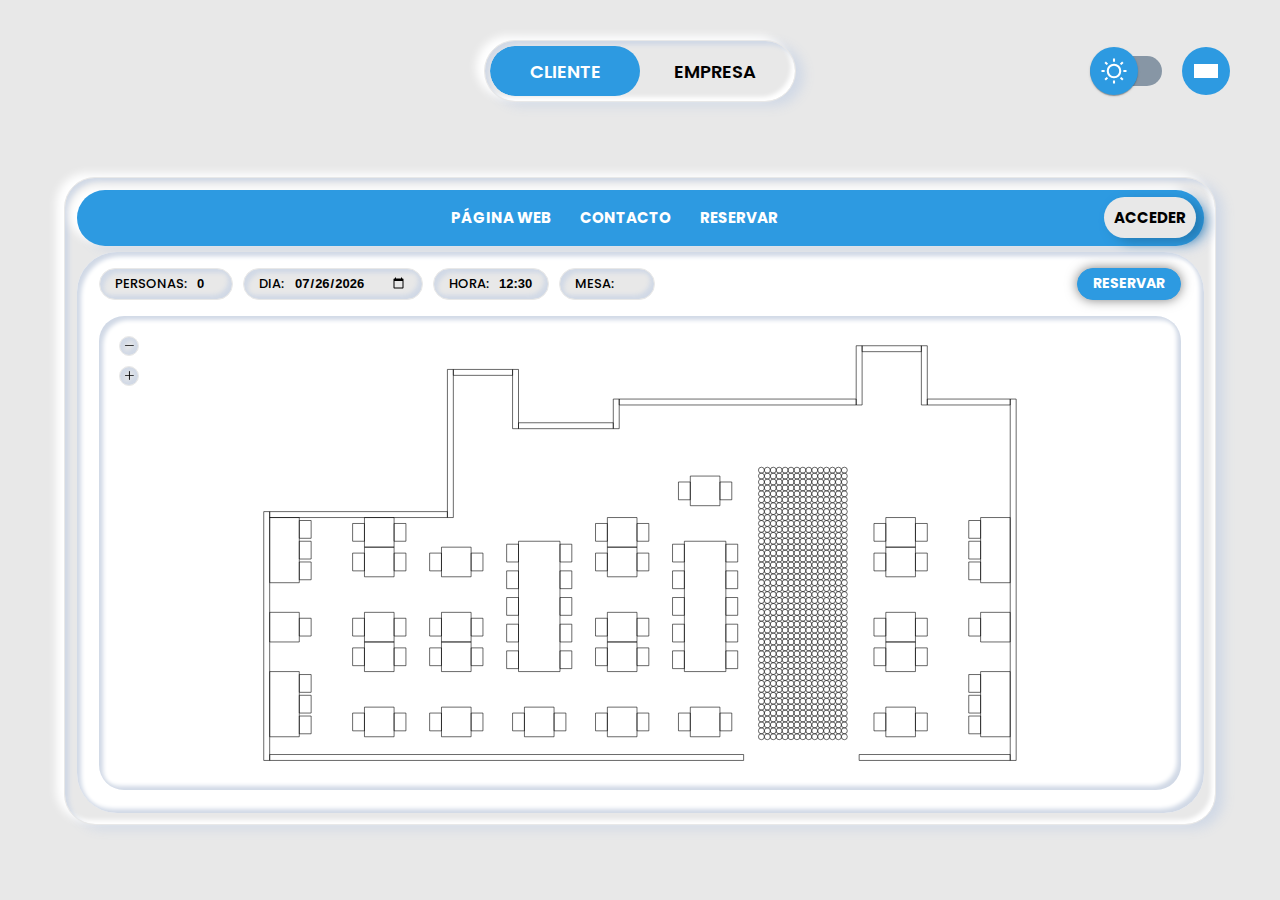
==== commit 18ea7d5c: "all responsive" ====
--- a/demo-rest-1/index.html
+++ b/demo-rest-1/index.html
@@ -94,15 +94,15 @@
               <input type="checkbox" id="menu" class="nav-input">
               <div class="rest-div-pages">
                 <a class="rest-page" >PÁGINA WEB</a>
-                <a class="rest-page" >NOTICIAS</a>
                 <a class="rest-page" >CONTACTO</a>
+                <a class="rest-page" >RESERVAR</a>
               </div>
               
               <label for="menu" class="nav-label">
                 <img src="./img/menu.svg" alt="menu" class="nav-img">
               </label>
               <div class="rest-head-right">
-                <div class="rest-login" onclick="acceder()">
+                <div class="rest-login" style="padding-left: 10px; padding-right: 10px;" onclick="acceder()">
                   ACCEDER
                 </div>
               </div>
@@ -181,6 +181,7 @@
                     <path d="M2 12C2 11.4477 2.44772 11 3 11H21C21.5523 11 22 11.4477 22 12C22 12.5523 21.5523 13 21 13H3C2.44772 13 2 12.5523 2 12Z" fill="#000"></path> 
                   </svg>
                 </button>
+                
                 <div class="loader"></div>
                 <div class="rest-encargar-v" onclick="openPopup()">
                   RESERVAR
@@ -319,9 +320,9 @@
           </div>
         </div>
         <div id="window-empresa" class="div-window offscreen-left">
-          <div class="rest-popup-bk visible">
+          <div class="rest-popup-bk" id="emp-crear-reserva">
             <div class="rest-popup-card">
-              <button class="rest-popup-close-button">
+              <button onclick="closePopupE()" class="rest-popup-close-button">
                 <svg width="800px" height="800px" viewBox="0 0 24 24" fill="none" xmlns="http://www.w3.org/2000/svg">
                   <path class="rest-popup-close-path" d="M6.99486 7.00636C6.60433 7.39689 6.60433 8.03005 6.99486 8.42058L10.58 12.0057L6.99486 15.5909C6.60433 15.9814 6.60433 16.6146 6.99486 17.0051C7.38538 17.3956 8.01855 17.3956 8.40907 17.0051L11.9942 13.4199L15.5794 17.0051C15.9699 17.3956 16.6031 17.3956 16.9936 17.0051C17.3841 16.6146 17.3841 15.9814 16.9936 15.5909L13.4084 12.0057L16.9936 8.42059C17.3841 8.03007 17.3841 7.3969 16.9936 7.00638C16.603 6.61585 15.9699 6.61585 15.5794 7.00638L11.9942 10.5915L8.40907 7.00636C8.01855 6.61584 7.38538 6.61584 6.99486 7.00636Z"/>
                   </svg>
@@ -330,21 +331,25 @@
               <h5>CREAR RESERVA</h5>
               <div style="padding-left: 20px;">
                 Nombre:
-                <input placeholder="NAME" style="font-size: 15px;width:150px;height: 80%;background-color: transparent;border: none;" type="text">
+                <input id="emp-name-res" placeholder="NAME" style="font-size: 15px;width:150px;height: 80%;background-color: transparent;border: none;" type="text">
               </div>
               <div style="padding-left: 20px;">
                 Apellidos:
-                <input placeholder="LASTNAME" style="font-size: 15px;width:150px;height: 80%;background-color: transparent;border: none;" type="text">
+                <input id="emp-lastname-res" placeholder="LASTNAME" style="font-size: 15px;width:150px;height: 80%;background-color: transparent;border: none;" type="text">
               </div>
               <div style="padding-left: 20px;">
                 Telefono:
-                <input placeholder="PHONE" style="font-size: 15px;width:150px;height: 80%;background-color: transparent;border: none;" type="text">
+                <input id="emp-phone-res" placeholder="PHONE" style="font-size: 15px;width:150px;height: 80%;background-color: transparent;border: none;" type="text">
               </div>
               <div style="padding-left: 20px;">
                 Mail:
-                <input placeholder="MAIL" style="font-size: 15px;width:150px;height: 80%;background-color: transparent;border: none;" type="text">
-              </div>
-              <button class="rest-popup-hecho" onclick="reservar()">
+                <input id="emp-mail-res" placeholder="MAIL" style="font-size: 15px;width:150px;height: 80%;background-color: transparent;border: none;" type="text">
+              </div>
+              <div style="padding-left: 20px;">
+                Personas:
+                <input id="emp-people-res" placeholder="NUMBER" style="font-size: 15px;width:150px;height: 80%;background-color: transparent;border: none;" type="number">
+              </div>
+              <button class="rest-popup-hecho" onclick="reservarE()">
                 RESERVAR
               </button>
             </div>
@@ -357,8 +362,8 @@
               <input type="checkbox" class="nav-input">
               <div class="rest-div-pages">
                 <a class="rest-page">PÁGINA WEB</a>
-                <a class="rest-page">NOTICIAS</a>
                 <a class="rest-page">CONTACTO</a>
+                <a class="rest-page">RESERVAR</a>
               </div>
               
               <label for="menu" class="nav-label">
@@ -371,19 +376,29 @@
                 <img src="./img/profile.svg" alt="">
             </div>
         </div>
-        ADMIN</div>
+        <h5>ADMIN</h5></div>
               </div>
             </header>
             <div class="rest-map" style="display: flex;flex-direction: row;box-shadow: none; background-color: transparent;gap: 0.5%;">
               <div class="rest-emp-left">
                 <div id="aqui-filters" class="rest-map-top">
-                  <div class="rest-encargar" onclick="reservarNoAccount()">
+                  <div class="rest-encargar" onclick="reservarNoAccountE()">
                     RESERVAR
                   </div>
                 </div>
-                <div id="aqui-svg" class="rest-map-bottom"></div>
-              </div>
+                <div id="aqui-svg" class="rest-map-bottom">
+                  <div class="loader"></div>
+                </div>
+              </div>
+              
               <div class="rest-emp-right">
+                <div class="rest-emp-right-card">
+                  <h5 class="rest-emp-right-card-h5">MESA 4</h5>
+                  <p style="margin-left: 30px; margin-top: 5px;">Nombre: NAME</p>
+                  <p style="margin-left: 30px; margin-top: 5px;">Apellidos: LASTNAME</p>
+                  <p style="margin-left: 30px; margin-top: 5px;">Telefono: +34 999 999 999</p>
+                  <p style="margin-left: 30px; margin-top: 5px;">Mail: mail@mail.com</p>
+                </div>
                 <div class="rest-emp-right-card">
                   <h5 style="margin-left: 20px; margin-top: 20px; font-size: 18px; font-weight: 550;">MESA 4</h5>
                   <p style="margin-left: 30px; margin-top: 5px;">Nombre: NAME</p>
@@ -412,13 +427,6 @@
                   <p style="margin-left: 30px; margin-top: 5px;">Telefono: +34 999 999 999</p>
                   <p style="margin-left: 30px; margin-top: 5px;">Mail: mail@mail.com</p>
                 </div>
-                <div class="rest-emp-right-card">
-                  <h5 style="margin-left: 20px; margin-top: 20px; font-size: 18px; font-weight: 550;">MESA 4</h5>
-                  <p style="margin-left: 30px; margin-top: 5px;">Nombre: NAME</p>
-                  <p style="margin-left: 30px; margin-top: 5px;">Apellidos: LASTNAME</p>
-                  <p style="margin-left: 30px; margin-top: 5px;">Telefono: +34 999 999 999</p>
-                  <p style="margin-left: 30px; margin-top: 5px;">Mail: mail@mail.com</p>
-                </div>
               </div>
             </div>
           </div>
--- a/demo-rest-1/rest-1/style.css
+++ b/demo-rest-1/rest-1/style.css
@@ -58,8 +58,7 @@
     position: relative;
     display: flex;
     justify-content: center;
-    padding-left: 15px;
-    padding-right: 15px;
+    overflow: hidden;
 }
 
 .rest-login:hover{
@@ -82,6 +81,13 @@
     display: flex;
     justify-content: center;
     align-items: center;
+    position: absolute;
+}
+
+.rest-login > h5{
+    margin-left: 60px;
+    margin-right: 10px;
+    font-size: 15px;
 }
 
 .rest-login > div > div{
@@ -327,6 +333,7 @@
     align-items: center;
     opacity: 0;
     transition: opacity 0.5s ease;
+    display: none;
 }
 
 .rest-popup-bk.visible {
@@ -574,7 +581,7 @@
 .rest-emp-right{
     height: 100%; width: 30%;        box-shadow: 4px 4px 4px 0px #d1d9e6 inset, -4px -4px 4px 0px #d1d9e6 inset;
               border: 1px solid #e8e8e8;
-              background: #fff; border-radius: 40px; padding: 15px;
+              background: #fff; border-radius: 40px; padding: 1.5%;
               overflow-y: scroll;
               gap: 10px;
               display: flex;
@@ -622,4 +629,8 @@
 
 .rest-emp-right-card-selected{
     background-color: #e8e8e8;
+}
+
+.rest-emp-right-card-h5{
+    margin-left: 20px;margin-top: 20px;font-size: 18px;font-weight: 550;
 }--- a/demo-rest-1/rest-1/style-dark.css
+++ b/demo-rest-1/rest-1/style-dark.css
@@ -110,6 +110,15 @@
     background-color: #383838;
 }
 
+.rest-noti-e{
+    background-color: #212121;
+    color: white;
+}
+
+.rest-noti-e:hover{
+    background-color: #383838;
+}
+
 .rest-info-profile{
     box-shadow: #212121 4px 4px 4px 0px inset, #212121 -4px -4px 4px 0px inset;
 }
--- a/demo-rest-1/rest-1/style-h.css
+++ b/demo-rest-1/rest-1/style-h.css
@@ -1,18 +1,120 @@
 @media (max-width: 1300px) {
+    
+    .rest-login > h5{
+        margin-left: 45px;
+        margin-right: 10px;
+        font-size: 15px;
+    }
     .rest-login{
         font-size: 15px;
     }
     .rest-page{
         font-size: 15px;
+    }
+    .rest-emp-right-card-h5{
+        font-size: 14px;
+    }
+    .rest-emp-right-card > p{
+        font-size: 12px;
+    }
+    .rest-zoom-button{
+        width: 20px;
+    }
+    #zoomIn{
+        top: 50px !important;
+    }
+    .rest-filter, .rest-filter > select, .rest-filter > input{
+        font-size: 13px;
+    }
+    .rest-filter{
+        padding-left: 15px;
+        padding-right: 15px;
+    }
+    .rest-encargar{
+        font-size: 14px;
+        padding-left: 15px;
+        padding-right: 15px;
     }
 }
 
 @media (max-width: 1000px) {
+    .rest-popup-card > h5{
+        font-size: 15px;
+        top: 15px;
+    }
+    .rest-popup-card{
+        padding-bottom: 70px;
+        padding-top: 50px;
+        gap: 10px;
+    }
+    .rest-popup-hecho{
+        font-size: 20px;
+        bottom: 10px;
+    }
+    .rest-popup-card > div{
+        height: 30px;
+        font-size: 14px;
+    }
+    .rest-login > h5{
+        margin-left: 35px;
+        margin-right: 10px;
+        font-size: 10px;
+    }
     .rest-login{
         font-size: 10px;
     }
     .rest-page{
         font-size: 10px;
+    }
+    .rest-emp-left{
+        border-radius: 25px;
+    }
+    .rest-emp-right{
+        border-radius: 25px;
+    }
+    .rest-emp-right-card{
+        border-radius: 20px;
+    }
+    .rest-emp-right-card-h5{
+        font-size: 10px;
+        margin-top: 15px;
+        margin-left: 15px;
+    }
+    .rest-emp-right-card > p {
+        font-size: 8px;
+        margin-left: 20px !important;
+    }
+    .rest-zoom-button{
+        width: 15px;
+    }
+    #zoomIn{
+        top: 40px !important;
+        left: 20px !important;
+    }
+    #zoomOut{
+        top: 20px !important;
+        left: 20px !important;
+    }
+    .rest-filter, .rest-filter > select, .rest-filter > input{
+        font-size: 10px;
+    }
+    .rest-filter{
+        padding-left: 8px;
+        padding-right: 8px;
+    }
+    .rest-encargar{
+        font-size: 11px;
+        padding-left: 10px;
+        padding-right: 10px;
+    }
+    #personas{
+        width: 35px !important;
+    }
+    .rest-map{
+        border-radius: 25px;
+    }
+    .rest-map-bottom{
+        border-radius: 20px;
     }
     .div-window{
         border-radius: 20px;
@@ -20,10 +122,100 @@
 }
 
 @media (max-width: 600px) {
+    .rest-popup-card > h5{
+        font-size: 10px;
+        top: 10px;
+    }
+    .rest-popup-card{
+        padding-bottom: 50px;
+        padding-top: 40px;
+        gap: 10px;
+        padding-left: 0px;
+        padding-right: 0px;
+    }
+    .rest-popup-card input{
+        font-size: 5px;
+    }
+    .rest-popup-hecho{
+        font-size: 5px;
+        bottom: 10px;
+    }
+    .rest-popup-card > div{
+        height: 15px;
+        font-size: 5px;
+    }
+    .rest-login > h5{
+        margin-left: 35px;
+        margin-right: 10px;
+        font-size: 10px;
+    }
+    .rest-login > h5{
+        margin-left: 20px;
+        margin-right: 5px;
+        font-size: 5px;
+    }
     .rest-login{
         font-size: 5px;
     }
     .rest-page{
         font-size: 5px;
     }
+    .rest-emp-left{
+        border-radius: 15px;
+    }
+    .rest-emp-right{
+        border-radius: 15px;
+    }
+    .rest-emp-right-card{
+        border-radius: 10px;
+        padding-bottom: 10px;
+    }
+    .rest-emp-right-card-h5{
+        font-size: 6px;
+        margin-left: 10px;
+        margin-top: 10px;
+    }
+    .rest-emp-right-card > p{
+        font-size: 5px;
+        margin-top: 3px !important;
+        margin-left: 15px !important;
+    }
+    .rest-zoom-button{
+        width: 10px;
+    }
+    #zoomIn{
+        top: 25px !important;
+        left: 10px !important;
+    }
+    #zoomOut{
+        top: 10px !important;
+        left: 10px !important;
+    }
+    .rest-filter, .rest-filter > select, .rest-filter > input{
+        font-size: 5px;
+    }
+    .rest-filter{
+        padding-left: 5px;
+        padding-right: 5px;
+    }
+    .rest-map-top{
+        gap: 1px;
+    }
+    .rest-encargar{
+        font-size: 6px;
+        padding-left: 5px;
+        padding-right: 5px;
+    }
+    #personas{
+        width: 25px !important;
+    }
+    .rest-map{
+        border-radius: 15px;
+    }
+    .rest-map-bottom{
+        border-radius: 10px;
+    }
+    .div-window{
+        border-radius: 15px;
+    }
 }--- a/demo-rest-1/rest-1/style-v.css
+++ b/demo-rest-1/rest-1/style-v.css
@@ -87,4 +87,18 @@
 
 .rest-profile-card-left{
     gap: 15px;
+}
+
+.rest-login{
+    padding-left: 20px;
+    padding-right: 20px;
+}
+
+.rest-login > h5{
+    margin-left: 72px;
+    margin-right: 5px;
+}
+
+@media (max-width: 1300px) {
+
 }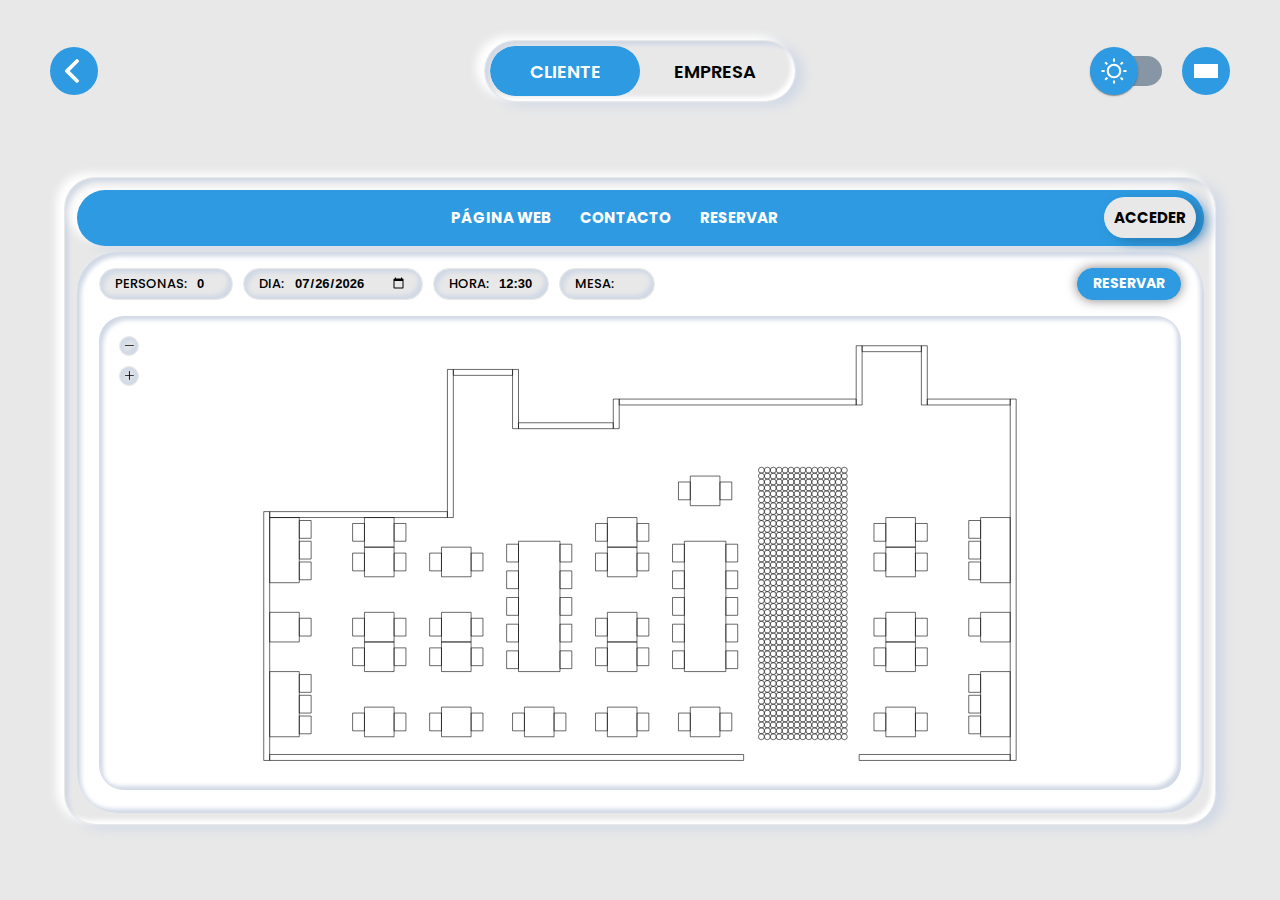
==== commit 1e6e6313: "index inicial" ====
--- a/demo-rest-1/index.html
+++ b/demo-rest-1/index.html
@@ -18,7 +18,13 @@
 </head>
 <body>
   <div class="div-top">
+    <label onclick="window.location.href='/';" class="button-home button-home-big">
+      <img style="margin-left: -5px;height: 50%;" src="../arrow-left.svg" alt="">
+  </label>
     <div class="div-dark-position">
+      <label onclick="window.location.href='/';" class="button-home button-home-little">
+      <img style="margin-left: -5px;height: 50%;" src="../arrow-left.svg" alt="">
+  </label>
       <label class="ui-switch">
         <input id="darkModeToggle" type="checkbox" >
         <div class="slider">
--- a/demo-rest-1/style.css
+++ b/demo-rest-1/style.css
@@ -252,7 +252,6 @@
     align-items: center;
     cursor: pointer;
     transition: background-color 0.3s;
-
 }
 
 .rectangulo-rotate {
@@ -275,18 +274,45 @@
     top: 40px;
 }
 
+.button-home{
+    width: 48px;
+    height: 48px;
+    background-color: var(--primary-color);
+    border-radius: 50%;
+    display: flex;
+    justify-content: center;
+    align-items: center;
+    cursor: pointer;
+    transition: background-color 0.3s;
+}
+
+.button-home-big{
+    position: absolute;
+    left: 50px;
+}
+
+.button-home-little{
+    display: none;
+}
+
 .div-dark-position{
     display: flex;
     flex-direction: row;
     position: absolute;
     height: 62px;
-    width: 140px;
+    width: auto;
     right: 50px;
     align-items: center;
     gap: 20px;
 }
 
 @media only screen and (max-width: 750px) {
+    .button-home-little{
+        display: flex;
+    }
+    .button-home-big{
+        display: none;
+    }
     .div-dark-position{
         position: relative;
         right: auto;
--- a/demo-rest-1/rest-1/style-v.css
+++ b/demo-rest-1/rest-1/style-v.css
@@ -99,6 +99,8 @@
     margin-right: 5px;
 }
 
-@media (max-width: 1300px) {
-
+@media (max-height: 800px) {
+    .rest-login{
+        font-size: 10px;
+    }
 }